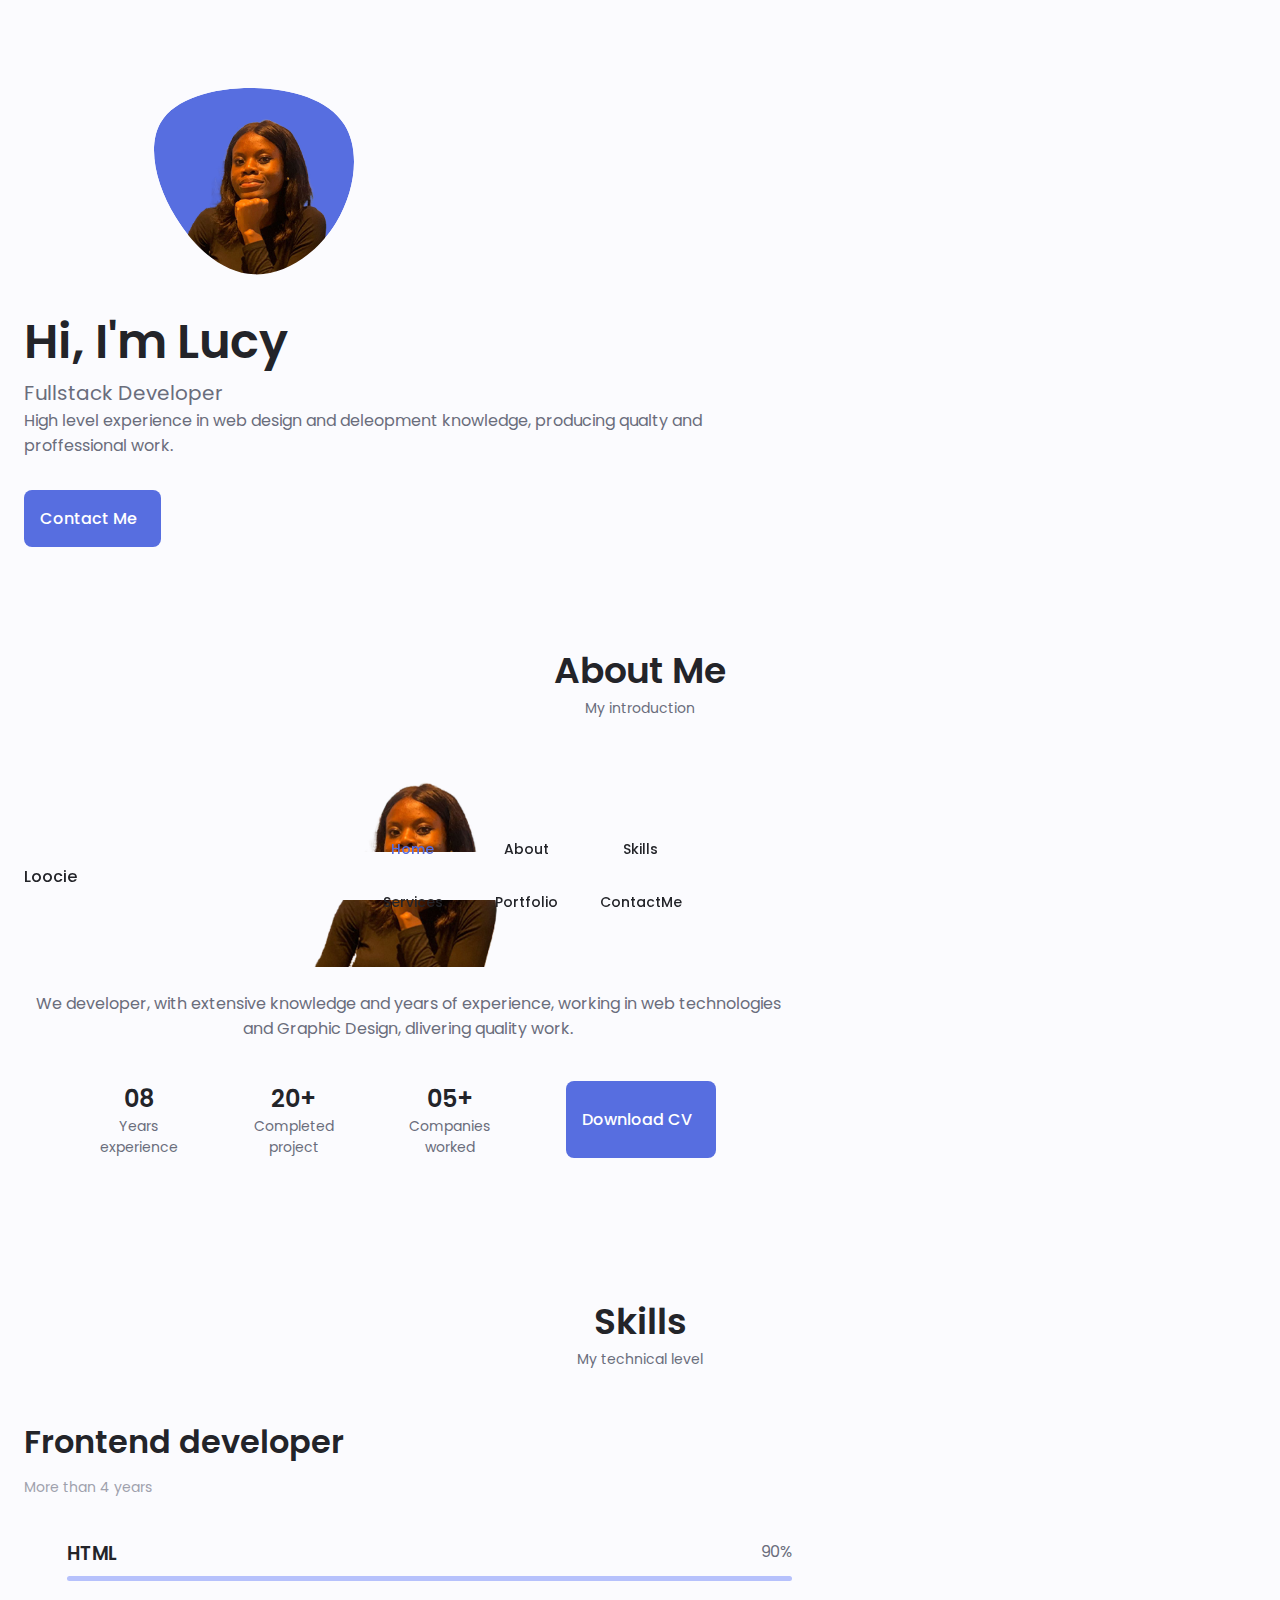
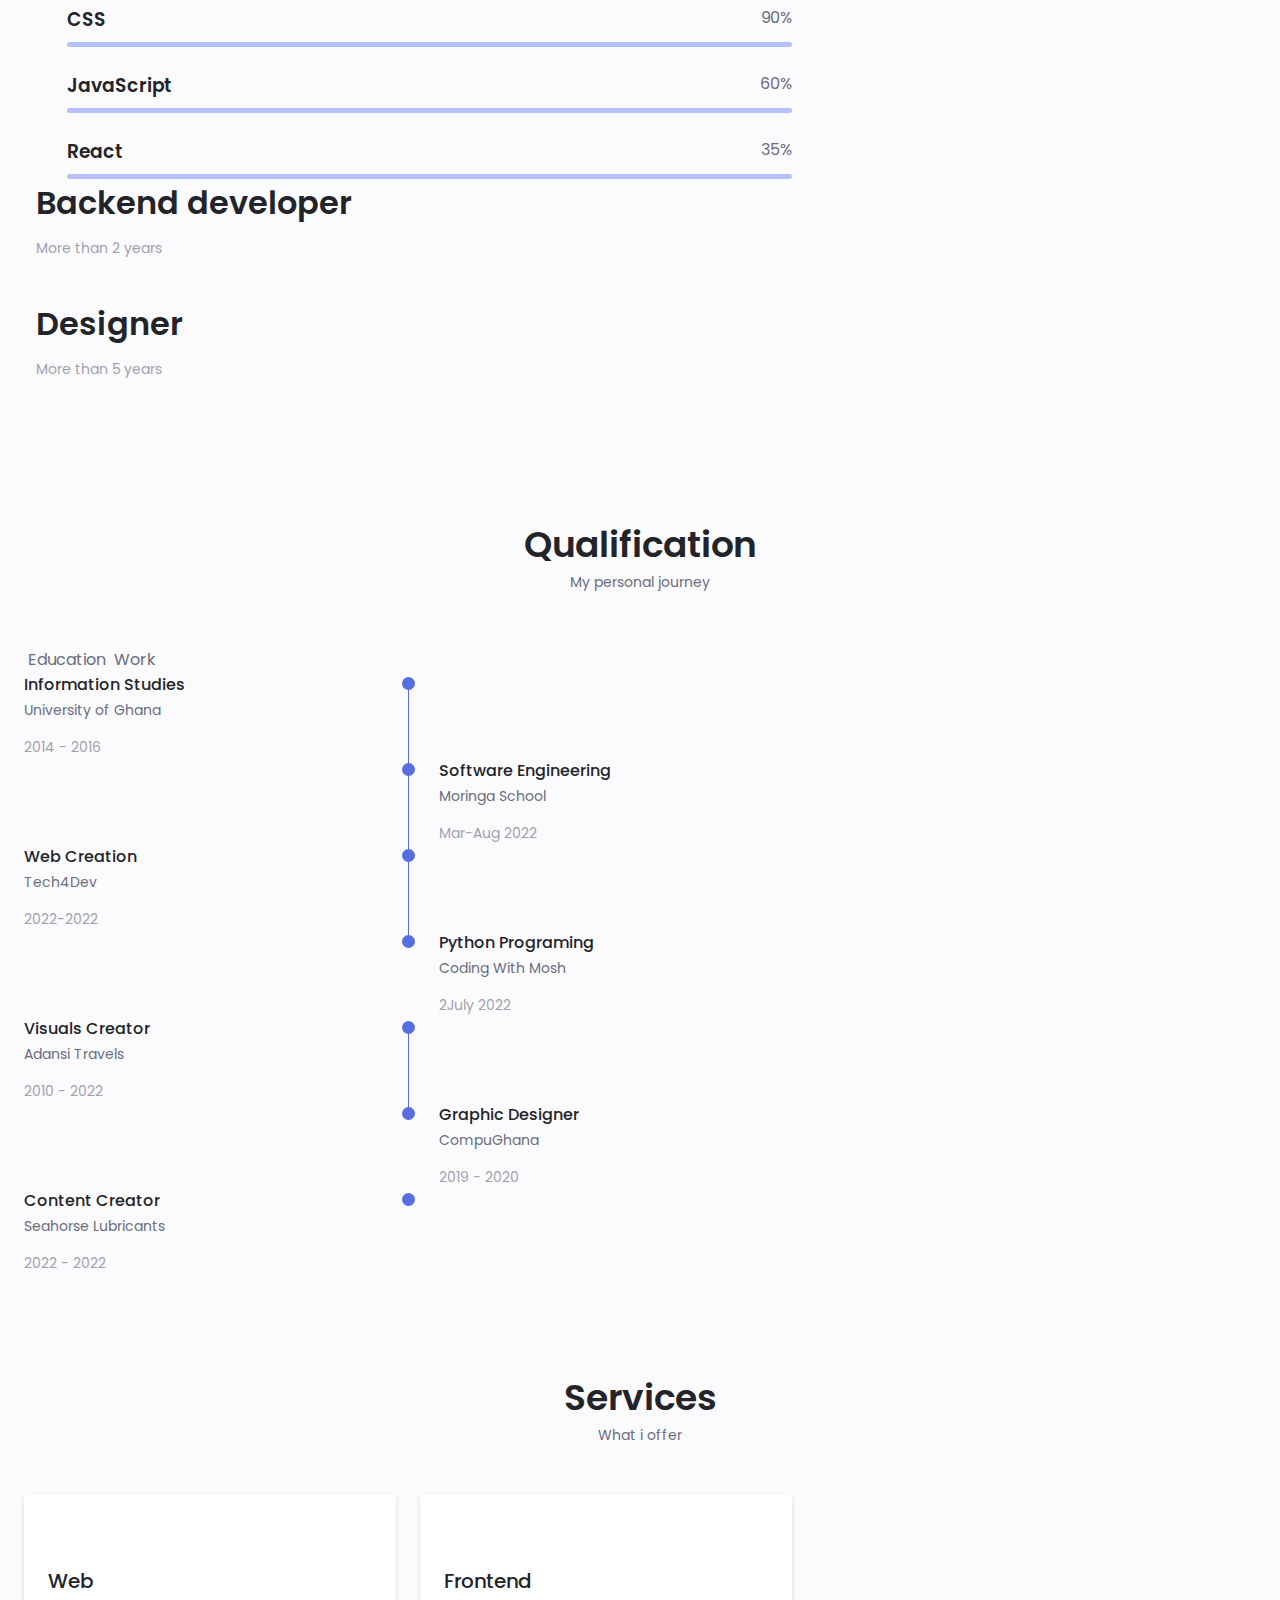
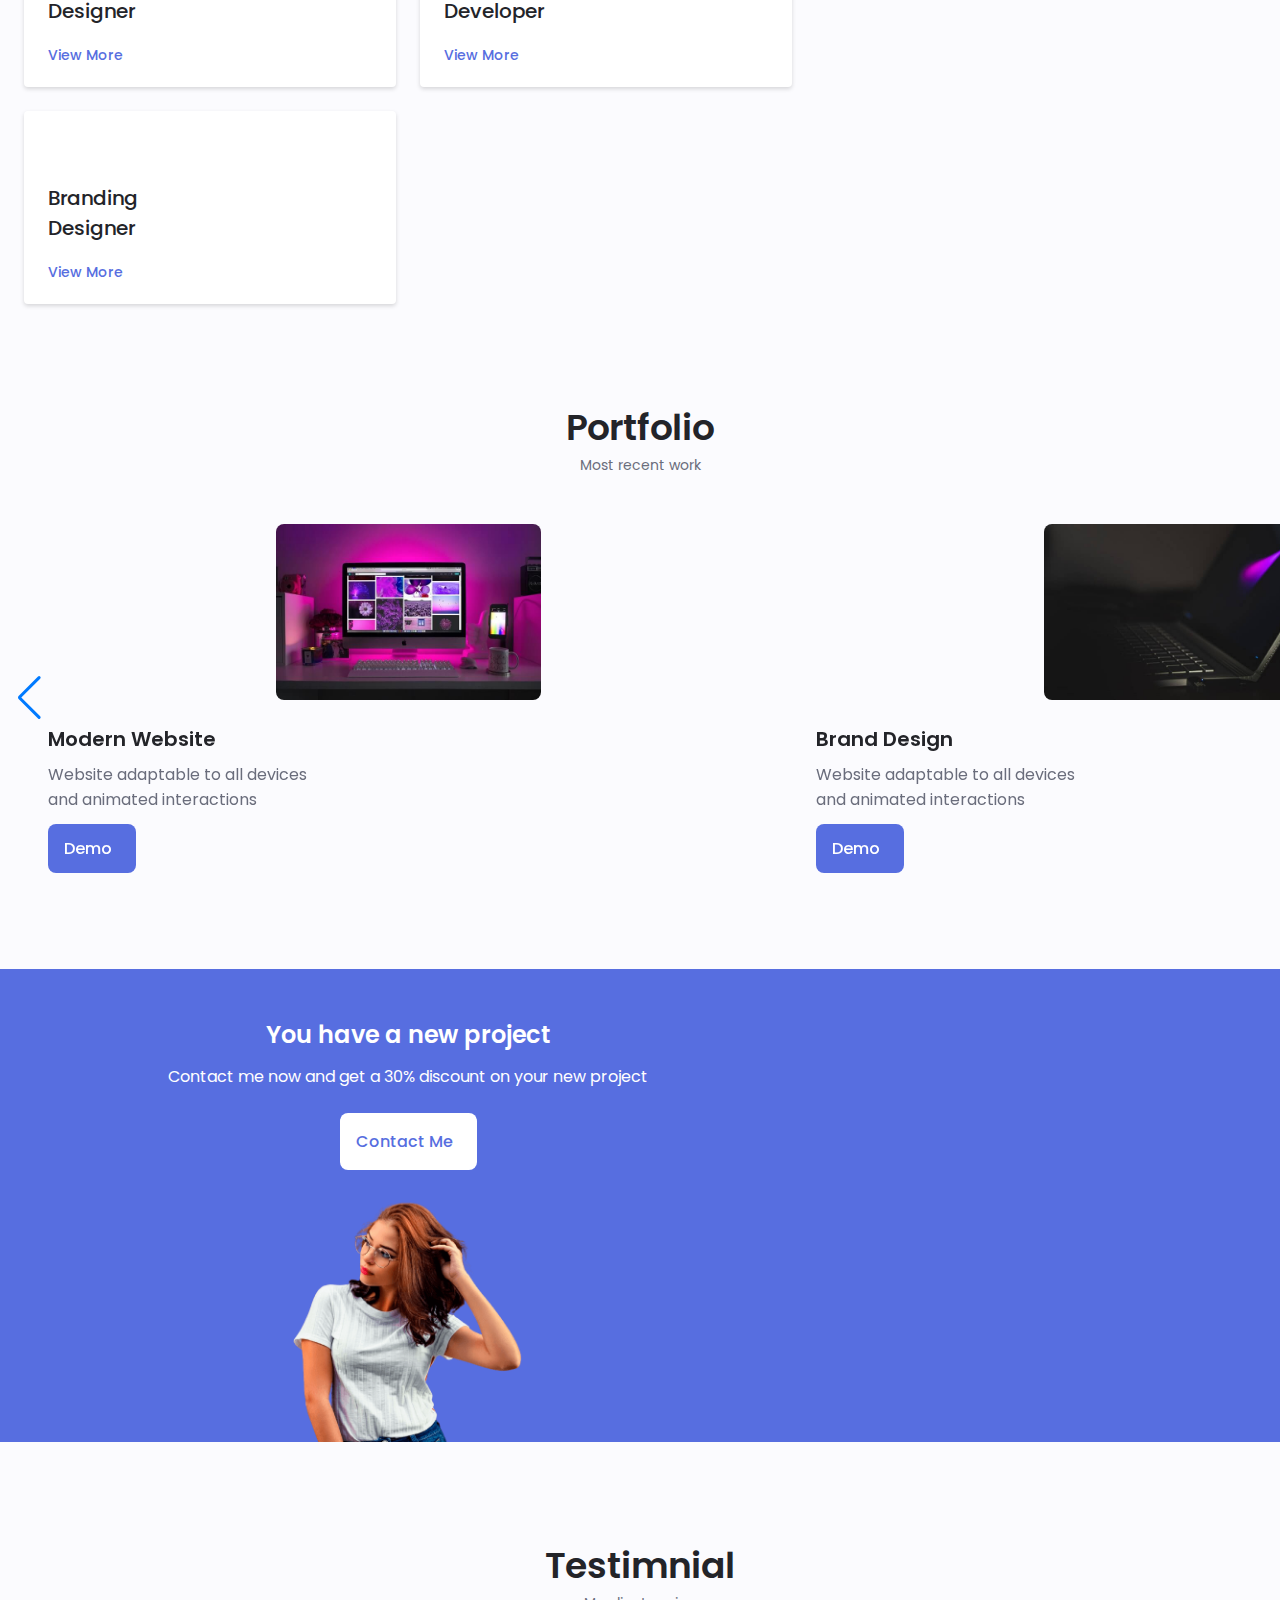
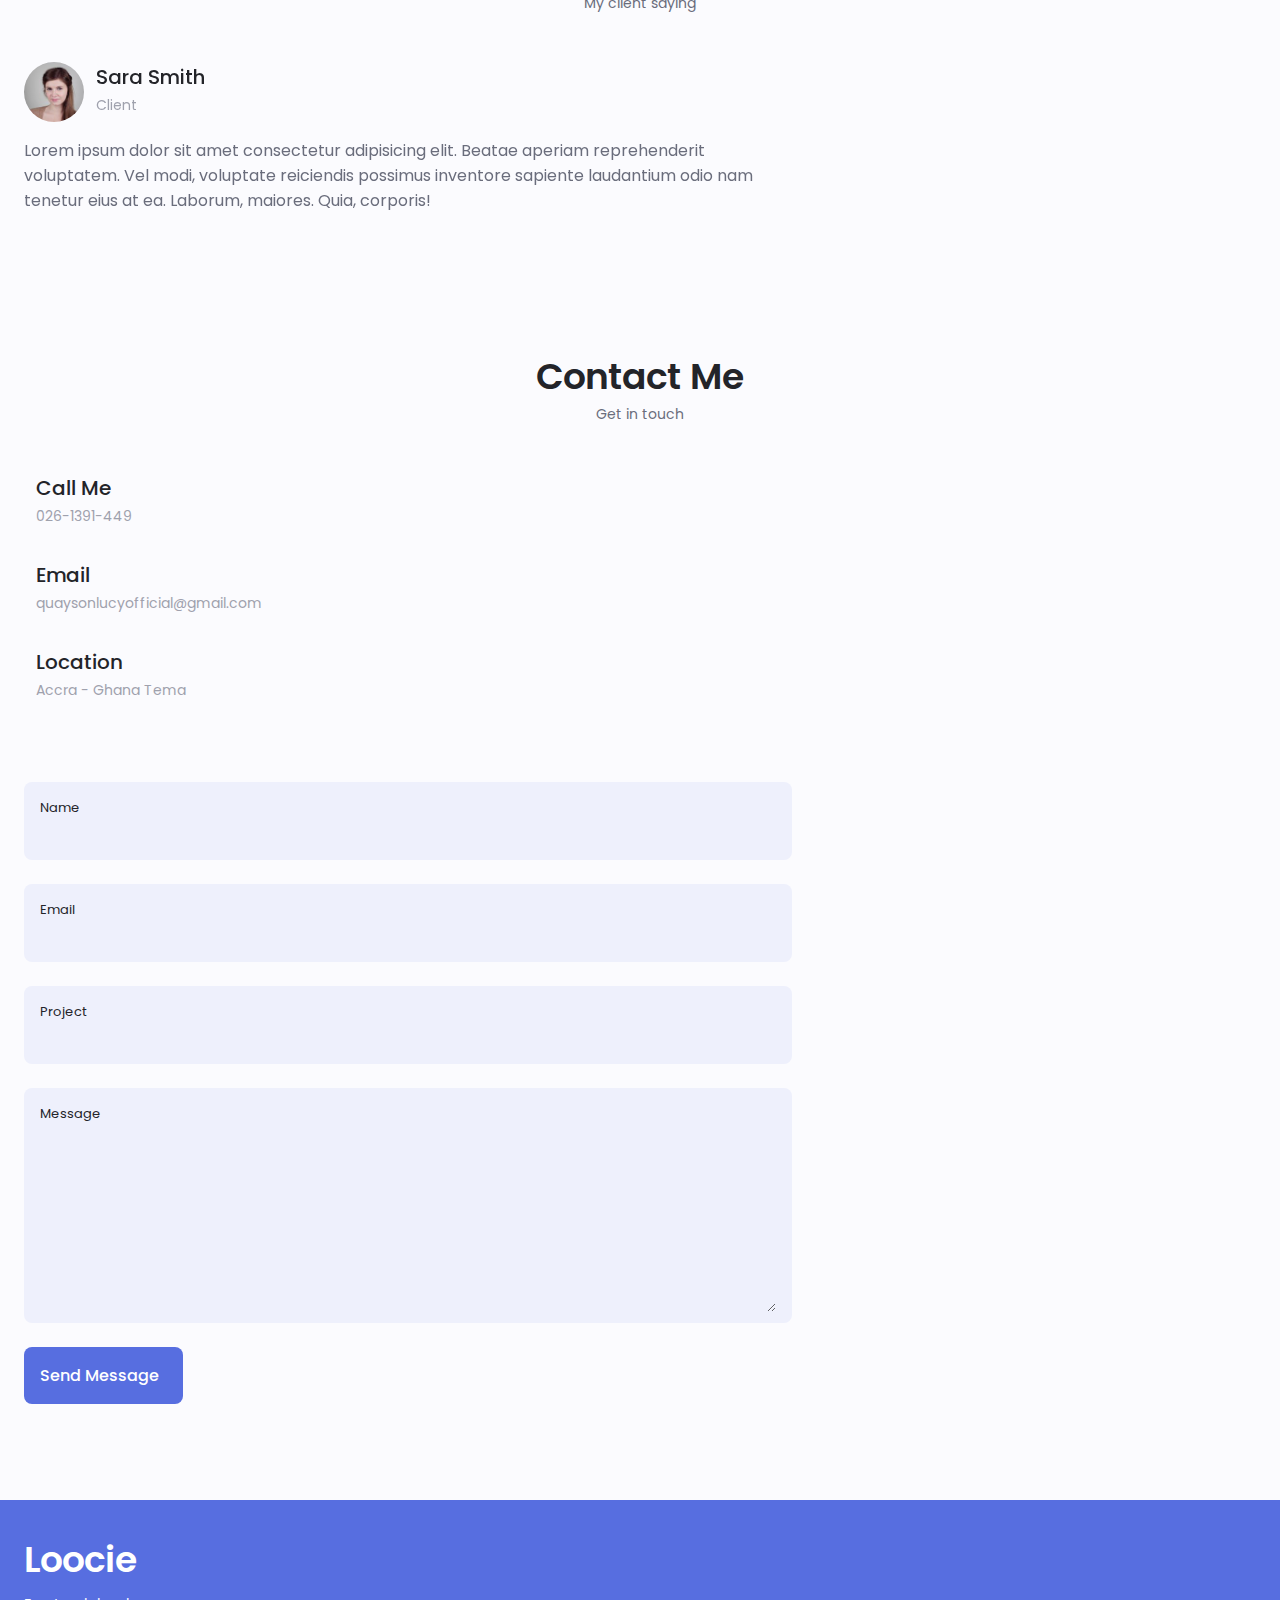
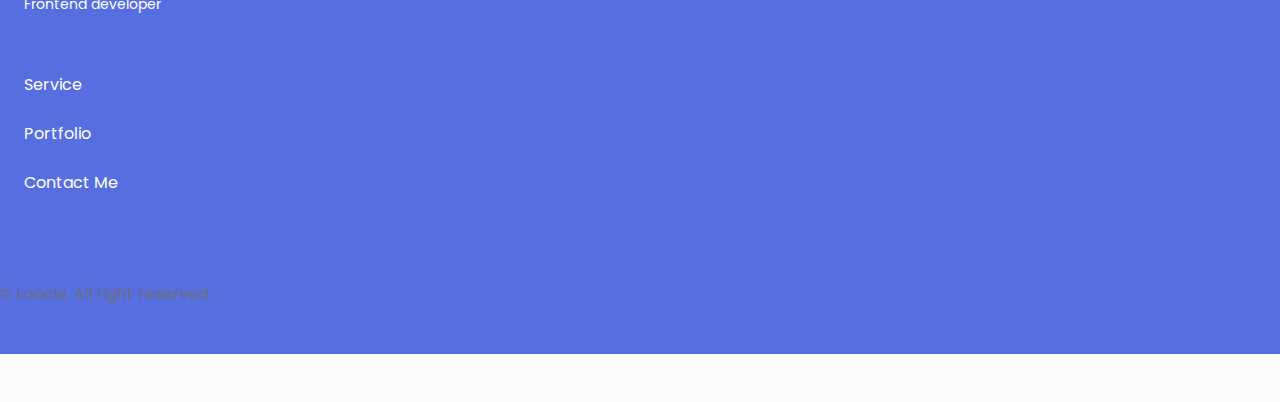
==== index.html @ fb0b3945 "First Commit" ====
<!DOCTYPE html>
<html lang="en">

<head>
    <meta charset="UTF-8">
    <meta http-equiv="X-UA-Compatible" content="IE=edge">
    <meta name="viewport" content="width=device-width, initial-scale=1.0">



    <!-- UNICORNS  -->
    <link rel="stylesheet" href="https://unicons.iconscout.com/release/v3.0.6/css/line.css">

    <!-- SWIPPER CSS -->
    <link rel="stylesheet" href="assets/css/swiper-bundle.min.css">

    <!-- CSS -->
    <link rel="stylesheet" href="assets/css/style.css">

    <title>My Porfolio Website</title>

</head>

<body>


    <!----Header--->
    <header class="header" id="header">
        <nav class="nav container">
            <a href="#" class="nav__logo">Loocie</a>

            <div class="nav__menu" id="nav-menu">
                <ul class="nav__list grid">
                    <li class="nav__item">
                        <a href="#home" class="nav__link active-link">
                            <i class="uil uil-estate nav__icon"></i>Home
                        </a>
                    </li>
                    <li class="nav__item">
                        <a href="#about" class="nav__link">
                            <i class="uil uil-user nav__icon"></i> About
                        </a>
                    </li>
                    <li class="nav__item">
                        <a href="#skills" class="nav__link">
                            <i class="uil uil-file-alt nav__icon"></i> Skills
                        </a>
                    </li>
                    <li class="nav__item">
                        <a href="#services" class="nav__link">
                            <i class="uil uil-briefcase-alt nav__icon"></i> Services
                        </a>
                    </li>
                    <li class="nav__item">
                        <a href="#portfolio" class="nav__link">
                            <i class="uil uil-scenery nav__icon"></i> Portfolio
                        </a>
                    </li>
                    <li class="nav__item">
                        <a href="#contact" class="nav__link">
                            <i class="uil uil-message nav__icon"></i> ContactMe
                        </a>
                    </li>
                </ul>
                <i class="uil uil-times nav__close" id="nav-close"></i>
            </div>

            <div class="nav__btns">
                <!-- Theme-change buttons -->
                <i class="uil uil-moon change-theme" id="theme-button"></i>

                <div class="nav__toggle" id="nav-toggle"></div>
                <i class="uil uil-apps"></i>
            </div>
        </nav>
    </header>

    <!----Main--->
    <main class="main">

        <!---Home-->
        <section class="home section" id="home">
            <div class="home__container container grid">
                <div class="home__content grid">
                    <div class="home__social">
                        <a href="https://www.linkedin.com/in/lucy-quayson/?originalSubdomain=gh" target="_blank"
                            class="home__social-icon">
                            <i class="uil uil-linkedin-alt"></i>
                        </a>

                        <a href="https://dribble.com/" target="_blank" class="home__social-icon">
                            <i class="uil uil-dribbble"></i>
                        </a>

                        <a href="https://github.com/LoocieDcoder" target="_blank" class="home__social-icon">
                            <i class="uil uil-github-alt"></i>
                        </a>
                    </div>
                    <div class="home__img">
                        <svg class="home__blob" viewBox="0 0 200 187" xmlns="http://www.w3.org/2000/svg"
                            xmlns:xlink="http://www.w3.org/1999/xlink">
                            <mask id="mask0" mask-type="alpha">
                                <path d="M190.312 36.4879C206.582 62.1187 201.309 102.826 182.328 134.186C163.346 165.547 
                                130.807 187.559 100.226 186.353C69.6454 185.297 41.0228 161.023 21.7403 129.362C2.45775 
                                97.8511 -7.48481 59.1033 6.67581 34.5279C20.9871 10.1032 59.7028 -0.149132 97.9666 
                                0.00163737C136.23 0.303176 174.193 10.857 190.312 36.4879Z" />
                            </mask>
                            <g mask="url(#mask0)">
                                <path d="M190.312 36.4879C206.582 62.1187 201.309 102.826 182.328 134.186C163.346 
                                165.547 130.807 187.559 100.226 186.353C69.6454 185.297 41.0228 161.023 21.7403 
                                129.362C2.45775 97.8511 -7.48481 59.1033 6.67581 34.5279C20.9871 10.1032 59.7028 
                                -0.149132 97.9666 0.00163737C136.23 0.303176 174.193 10.857 190.312 36.4879Z" />

                                <image class="home__blob-img" x='12' y='18' xlink:href="assets/img/perfil.png" />
                            </g>
                        </svg>
                    </div>
                    <div class="home__data">
                        <h1 class="home__title">Hi, I'm Lucy</h1>
                        <h3 class="home__subtitle">Fullstack Developer</h3>
                        <p class="home__description">High level experience in web design and deleopment
                            knowledge, producing qualty and proffessional work.</p>
                        <a href="#contact" class="button button--flex">
                            Contact Me <i class="uil uil-message button__icon"></i>
                        </a>
                    </div>
                </div>
                <div class="div home__scroll">
                    <a href="about" class="home__scroll-button button--flex">
                        <i class="uil uil-mouse-alt home__scroll-mouse"></i>
                        <span class="home__scroll-name">Scroll down</span>
                        <i class="uil uil-arrow-down home__scroll-arrow"></i>
                    </a>
                </div>
            </div>
        </section>


        <!--==================== ABOUT ====================-->
        <section class="about section" id="about">
            <h2 class="section__title">About Me</h2>
            <span class="section__subtitle">My introduction</span>

            <div class="about__container container grid">
                <img src="assets/img//perfil.png" alt="" class="about__img">

                <div class="about__data">
                    <p class="about__description">We developer, with extensive knowledge and years of experience,
                        working in web technologies and Graphic Design, dlivering quality work.
                    </p>

                    <div class="about__info">
                        <div>
                            <span class="about__info-title">08</span>
                            <span class="about__info-name">Years <br> experience</span>
                        </div>
                        <div>
                            <span class="about__info-title">20+</span>
                            <span class="about__info-name">Completed <br> project </span>
                        </div>
                        <div>
                            <span class="about__info-title">05+</span>
                            <span class="about__info-name">Companies <br> worked</span>
                        </div>
                        <div class="about__buttons">
                            <a download="" href="assets/pdf/Lucy-CV.pdf" class="button button--flex">
                                Download CV<i class="uil uil-download-alt button__icon"></i>
                            </a>
                        </div>
                    </div>
                </div>

        </section>

        <!--==================== SKILLS ====================-->
        <section class="skills section" id="skills">
            <h2 class="section__title">Skills</h2>
            <span class="section__subtitle">My technical level</span>

            <div class="skills__container container grid">
                <div>
                    <!--==================== SKILLS 1====================-->
                    <div class="skills__content skills__open">
                        <div class="skills__header">
                            <i class="uil uil-brackets-curly skills_icon"></i>

                            <div>
                                <h1 class="skills__titles">Frontend developer</h1>
                                <span class="skills__subtitle">More than 4 years</span>
                            </div>

                            <i class="uil uil-angle-down skills__arrow"></i>
                        </div>

                        <div class="skills__list grid">
                            <div class="skills__data">
                                <div class="skills__titles">
                                    <h3 class="skills_name">HTML</h3>
                                    <span class="skills__number">90%</span>
                                </div>
                                <div class="skills__bar">
                                    <span class="skills__percentage skills__html"></span>
                                </div>
                            </div>

                            <div class="skills__data">
                                <div class="skills__titles">
                                    <h3 class="skills_name">CSS</h3>
                                    <span class="skills__number">90%</span>
                                </div>
                                <div class="skills__bar">
                                    <span class="skills__percentage skills__css"></span>
                                </div>
                            </div>

                            <div class="skills__data">
                                <div class="skills__titles">
                                    <h3 class="skills_name">JavaScript</h3>
                                    <span class="skills__number">60%</span>
                                </div>
                                <div class="skills__bar">
                                    <span class="skills__percentage skills__js"></span>
                                </div>
                            </div>

                            <div class="skills__data">
                                <div class="skills__titles">
                                    <h3 class="skills_name">React</h3>
                                    <span class="skills__number">35%</span>
                                </div>
                                <div class="skills__bar">
                                    <span class="skills__percentage skills__react"></span>
                                </div>
                            </div>
                        </div>
                    </div>


                    <!--==================== SKILLS 2====================-->
                    <div class="skills__content skills__close">
                        <div class="skills__header">
                            <i class="uil uil-server-network skills__icon"></i>

                            <div>
                                <h1 class="skills__titles">Backend developer</h1>
                                <span class="skills__subtitle">More than 2 years</span>
                            </div>

                            <i class="uil uil-angle-down skills__arrow"></i>
                        </div>

                        <div class="skills__list grid">
                            <div class="skills__data">
                                <div class="skills__titles">
                                    <h3 class="skills_name">PHP</h3>
                                    <span class="skills__number">10%</span>
                                </div>
                                <div class="skills__bar">
                                    <span class="skills__percentage skills__php"></span>
                                </div>
                            </div>

                            <div class="skills__data">
                                <div class="skills__titles">
                                    <h3 class="skills_name">Nodes JS</h3>
                                    <span class="skills__number">10%</span>
                                </div>
                                <div class="skills__bar">
                                    <span class="skills__percentage skills__node "></span>
                                </div>
                            </div>

                            <div class="skills__data">
                                <div class="skills__titles">
                                    <h3 class="skills_name">Firebase</h3>
                                    <span class="skills__number">10%</span>
                                </div>
                                <div class="skills__bar">
                                    <span class="skills__percentage skills__firebase "></span>
                                </div>
                            </div>

                            <div class="skills__data">
                                <div class="skills__titles">
                                    <h3 class="skills_name">Python</h3>
                                    <span class="skills__number">35%</span>
                                </div>
                                <div class="skills__bar">
                                    <span class="skills__percentage skills__python"></span>
                                </div>
                            </div>
                        </div>
                    </div>
                </div>

                <div>


                    <!--==================== SKILLS 3====================-->
                    <div class="skills__content skills__close">
                        <div class="skills__header">
                            <i class="uil uil-swatchbook skills__icon"></i>

                            <div>
                                <h1 class="skills__titles">Designer</h1>
                                <span class="skills__subtitle">More than 5 years</span>
                            </div>

                            <i class="uil uil-angle-down skills__arrow"></i>
                        </div>

                        <div class="skills__list grid">
                            <div class="skills__data">
                                <div class="skills__titles">
                                    <h3 class="skills_name">Photoshop</h3>
                                    <span class="skills__number">90%</span>
                                </div>
                                <div class="skills__bar">
                                    <span class="skills__percentage skills__photoshop"></span>
                                </div>
                            </div>

                            <div class="skills__data">
                                <div class="skills__titles">
                                    <h3 class="skills_name">Illustrator</h3>
                                    <span class="skills__number">90%</span>
                                </div>
                                <div class="skills__bar">
                                    <span class="skills__percentage skills__illustrator "></span>
                                </div>
                            </div>

                            <div class="skills__data">
                                <div class="skills__titles">
                                    <h3 class="skills_name">Figma</h3>
                                    <span class="skills__number">60%</span>
                                </div>
                                <div class="skills__bar">
                                    <span class="skills__percentage skills__figma "></span>
                                </div>
                            </div>
                        </div>
                    </div>
                </div>
            </div>
        </section>

        <!--==================== QUALIFICATION ====================-->
        <section class="qualification section">
            <h2 class="section__title">Qualification</h2>
            <span class="section__subtitle">My personal journey</span>

            <div class="qualification__container container">
                <div class="qualifictaion__tabs">
                    <div class="qualifictaion__button button--flex qualification__active" data-target='#education'>
                        <i class="uil uil-graduation-cap qualification__icon"></i>
                        Education
                    </div>

                    <div class="qualification__button button--flex" data-target='#work'>
                        <i class="uil uil-briefcase-alt qualification__icon"></i>
                        Work
                    </div>
                </div>

                <div class="qualification__sections">

                    <!--==================== QUALIFICATION CONTENT 1====================-->
                    <div class="qualification__content">
                        <!--==================== QUALIFICATION 1 ====================-->
                        <div class="qualification__data">
                            <div>
                                <h3 class="qualification__title">Information Studies</h3>
                                <span class="qualification__subtitle">University of Ghana</span>
                                <div class="qualification__calender">
                                    <i class="uil uil-calendar-alt"></i>
                                    2014 - 2016
                                </div>
                            </div>

                            <div>
                                <span class="qualification__rounder"></span>
                                <span class="qualification__line"></span>
                            </div>
                        </div>


                        <!--==================== QUALIFICATION 2 ====================-->
                        <div class="qualification__data">
                            <div></div>

                            <div>
                                <span class="qualification__rounder"></span>
                                <span class="qualification__line"></span>
                            </div>

                            <div>
                                <h3 class="qualification__title">Software Engineering</h3>
                                <span class="qualification__subtitle">Moringa School</span>
                                <div class="qualification__calender">
                                    <i class="uil uil-calendar-alt"></i>
                                    Mar-Aug 2022
                                </div>
                            </div>
                        </div>

                        <!--==================== QUALIFICATION 3 ====================-->
                        <div class="qualification__data">
                            <div>
                                <h3 class="qualification__title">Web Creation</h3>
                                <span class="qualification__subtitle">Tech4Dev</span>
                                <div class="qualification__calender">
                                    <i class="uil uil-calendar-alt"></i>
                                    2022-2022
                                </div>
                            </div>

                            <div>
                                <span class="qualification__rounder"></span>
                                <span class="qualification__line"></span>
                            </div>
                        </div>

                        <!--==================== QUALIFICATION 4 ====================-->
                        <div class="qualification__data">
                            <div></div>

                            <div>
                                <span class="qualification__rounder"></span>
                                <!-- <span class="qualification__line"></span> -->
                            </div>

                            <div>
                                <h3 class="qualification__title">Python Programing</h3>
                                <span class="qualification__subtitle">Coding With Mosh</span>
                                <div class="qualification__calender">
                                    <i class="uil uil-calendar-alt"></i>
                                    2July 2022
                                </div>
                            </div>
                        </div>
                    </div>



                    <!--==================== QUALIFICATION CONTENT 2====================-->
                    <div class="qualification__content qualification__active" data-content id="education">
                        <!--==================== QUALIFICATION 1 ====================-->
                        <div class="qualification__data">
                            <div>
                                <h3 class="qualification__title">Visuals Creator</h3>
                                <span class="qualification__subtitle">Adansi Travels</span>
                                <div class="qualification__calender">
                                    <i class="uil uil-calendar-alt"></i>
                                    2010 - 2022
                                </div>
                            </div>

                            <div>
                                <span class="qualification__rounder"></span>
                                <span class="qualification__line"></span>
                            </div>
                        </div>
                    </div>

                    <!--==================== QUALIFICATION 2 ====================-->
                    <div class="qualification__data" data-content id="work">
                        <div></div>

                        <div>
                            <span class="qualification__rounder"></span>
                            <!-- <span class="qualification__line"></span> -->
                        </div>

                        <div>
                            <h3 class="qualification__title">Graphic Designer</h3>
                            <span class="qualification__subtitle">CompuGhana</span>
                            <div class="qualification__calender">
                                <i class="uil uil-calendar-alt"></i>
                                2019 - 2020
                            </div>
                        </div>
                    </div>

                    <!--==================== QUALIFICATION 3 ====================-->
                    <div class="qualification__data">
                        <div>
                            <h3 class="qualification__title">Content Creator</h3>
                            <span class="qualification__subtitle">Seahorse Lubricants</span>
                            <div class="qualification__calender">
                                <i class="uil uil-calendar-alt"></i>
                                2022 - 2022
                            </div>
                        </div>

                        <div>
                            <span class="qualification__rounder"></span>
                            <!-- <span class="qualification__line"></span> -->
                        </div>
                    </div>
                </div>
            </div>
            </div>
        </section>

        <!--==================== SERVICES ====================-->
        <section class="services section" id="services">
            <h2 class="section__title">Services</h2>
            <span class="section__subtitle">What i offer</span>

            <div class="services__container container grid">
                <!--==================== SERVICES 1====================-->
                <div class="services__content">
                    <div>
                        <i class="uil uil-web-grid services__icon"></i>
                        <h3 class="services__title">Web <br> Designer</h3>
                    </div>

                    <span class="button button--flex button--small button--link services__button">
                        View More
                        <i class="uil uil-arrow-right button__icon"></i>
                    </span>

                    <div class="services__modal">
                        <div class="services__modal-content">
                            <h4 class="services__modal-title">Web <br> Developer</h4>
                            <i class="uil uil-times services__modal-close"></i>

                            <ul class="services__modal-service grid">
                                <li class="services__modal-service">
                                    <i class="uil uil-check-circle" services__modal-icon></i>
                                    <p>I develop the interface</p>
                                </li>
                                <li class="services__modal-service">
                                    <i class="uil uil-check-circle" services__modal-icon></i>
                                    <p>Web page development</p>
                                </li>
                                <li class="services__modal-service">
                                    <i class="uil uil-check-circle" services__modal-icon></i>
                                    <p>Web page maintanace</p>
                                </li>
                                <li class="services__modal-service">
                                    <i class="uil uil-check-circle" services__modal-icon></i>
                                    <p>I position your compny brand</p>
                                </li>
                            </ul>
                        </div>
                    </div>
                </div>
                <!--==================== SERVICES 2====================-->
                <div class="services__content">
                    <div>
                        <i class="uil uil-arrow services__icon"></i>
                        <h3 class="services__title">Frontend <br> Developer</h3>
                    </div>

                    <span class="button button--flex button--small button--link services__button">
                        View More
                        <i class="uil uil-arrow-right button__icon"></i>
                    </span>

                    <div class="services__modal">
                        <div class="services__modal-content">
                            <h4 class="services__modal-title">Frontend <br> Developer</h4>
                            <i class="uil uil-times services__modal-close"></i>

                            <ul class="services__modal-service grid">
                                <li class="services__modal-service">
                                    <i class="uil uil-check-circle" services__modal-icon></i>
                                    <p>I develop the interface</p>
                                </li>
                                <li class="services__modal-service">
                                    <i class="uil uil-check-circle" services__modal-icon></i>
                                    <p>Web page development</p>
                                </li>
                                <li class="services__modal-service">
                                    <i class="uil uil-check-circle" services__modal-icon></i>
                                    <p>Web page maintanace</p>
                                </li>
                                <li class="services__modal-service">
                                    <i class="uil uil-check-circle" services__modal-icon></i>
                                    <p>I position your compny brand</p>
                                </li>
                            </ul>
                        </div>
                    </div>
                </div>

                <!--==================== SERVICES 3====================-->
                <div class="services__content">
                    <div>
                        <i class="uil uil-pen services__icon"></i>
                        <h3 class="services__title">Branding <br> Designer</h3>
                    </div>

                    <span class="button button--flex button--small button--link services__button">
                        View More
                        <i class="uil uil-arrow-right button__icon"></i>
                    </span>

                    <div class="services__modal">
                        <div class="services__modal-content">
                            <h4 class="services__modal-title">Branding <br> Designer</h4>
                            <i class="uil uil-times services__modal-close"></i>

                            <ul class="services__modal-service grid">
                                <li class="services__modal-service">
                                    <i class="uil uil-check-circle" services__modal-icon></i>
                                    <p>I develop the interface</p>
                                </li>
                                <li class="services__modal-service">
                                    <i class="uil uil-check-circle" services__modal-icon></i>
                                    <p>Web page development</p>
                                </li>
                                <li class="services__modal-service">
                                    <i class="uil uil-check-circle" services__modal-icon></i>
                                    <p>Web page maintanace</p>
                                </li>
                                <li class="services__modal-service">
                                    <i class="uil uil-check-circle" services__modal-icon></i>
                                    <p>I position your compny brand</p>
                                </li>
                            </ul>
                        </div>
                    </div>
                </div>
            </div>
        </section>

        <!--==================== PORTFOLIO ====================-->
        <section class="portfolio section" id="portfolio">
            <h2 class="section__title">Portfolio</h2>
            <span class="section__subtitle">Most recent work </span>

            <div class="portfolio__container container swiper-container">
                <div class="swiper-wrapper">
                    <!--==================== PORTFOLIO 1 ====================-->
                    <div class="portfolio__content grid swiper-slide">
                        <img src="assets/img/portfolio1.jpg" alt="" class="portfolio__img">

                        <div class="portfolio__data">
                            <h3 class="portfolio__title">Modern Website</h3>
                            <p class="portfolio__description">Website adaptable to all devices<br> and animated
                                interactions</p>
                            <a href="https://loociedcoder.github.io/team-digistone/"
                                class="button button--flex button--small portfolio__button">
                                Demo
                                <i class="uil uil-arrow-right button__icon"></i>
                            </a>
                        </div>
                    </div>
                    <!--==================== PORTFOLIO 2 ====================-->
                    <div class="portfolio__content grid swiper-slide">
                        <img src="assets/img/portfolio2.jpg" alt="" class="portfolio__img">

                        <div class="portfolio__data">
                            <h3 class="portfolio__title">Brand Design</h3>
                            <p class="portfolio__description">Website adaptable to all devices<br> and animated
                                interactions</p>
                            <a href="https://loociedcoder.github.io/team-digistone/"
                                class="button button--flex button--small portfolio__button">
                                Demo
                                <i class="uil uil-arrow-right button__icon"></i>
                            </a>
                        </div>
                    </div>
                    <!--==================== PORTFOLIO 3 ====================-->
                    <div class="portfolio__content grid swiper-slide">
                        <img src="assets/img/project.jpg" alt="" class="portfolio__img">

                        <div class="portfolio__data">
                            <h3 class="portfolio__title">Online Store</h3>
                            <p class="portfolio__description">Website adaptable to all devices<br> and animated
                                interactions</p>
                            <a href="https://loociedcoder.github.io/team-digistone/"
                                class="button button--flex button--small portfolio__button">
                                Demo
                                <i class="uil uil-arrow-right button__icon"></i>
                            </a>
                        </div>
                    </div>
                </div>
                <!-- Add Arrows -->
                <div class="swiper-button-next">
                    <i class="uil uil-angle-right-b swiper-portfolio-icon"></i>
                </div>
                <div class="swiper-button-prev">
                    <i class="uil uil-angle-left-b swiper-portfolio-icon"></i>
                </div>

                <!-- Add Pagination -->

                <div class="swiper-pagination"></div>
            </div>
        </section>

        <!--==================== PROJECT IN MIND ====================-->
        <section class="project section">
            <div class="project__bg">
                <dv class="project__container container grid">
                    <div class="projrct__data">
                        <h2 class="project__title">You have a new project</h2>
                        <p class="project__description">Contact me now and get a 30% discount on your new project</p>
                        <a href="#contact" class="button button--flex button--white">
                            Contact Me
                            <i class="uil uil-message project__icon button__icon"></i>
                        </a>
                    </div>
                    <img src="assets/img/project.png" alt="" class="project__img ">
                </dv>
            </div>

        </section>

        <!--==================== TESTIMONIAL ====================-->
        <section class="testimonial section">
            <h2 class="section__title">Testimnial</h2>
            <span class="section__subtitle">My client saying</span>

            <div class="testimonial__container container swiper-container">
                <div class="swiper-wrapper">

                    <!--==================== TESTIMONIAL 1 ====================-->
                    <div class="testimonial__content swiper-slide">
                        <div class="testimonial__data">
                            <div class="testimonial__header">
                                <img src="assets/img/testimonial1.jpg" alt="" class="testimonial__img">
                                <div>
                                    <h3 class="testimonial__name">Sara Smith</h3>
                                    <span class="testimonial__client">Client</span>
                                </div>
                            </div>
                            <div>
                                <i class="uil uil-star testimonial__icon-star"></i>
                                <i class="uil uil-star testimonial__icon-star"></i>
                                <i class="uil uil-star testimonial__icon-star"></i>
                                <i class="uil uil-star testimonial__icon-star"></i>
                                <i class="uil uil-star testimonial__icon-star"></i>
                            </div>
                        </div>
                        <p class="testimonial__description">Lorem ipsum dolor sit amet consectetur adipisicing elit.
                            Beatae aperiam reprehenderit voluptatem. Vel modi, voluptate reiciendis possimus inventore
                            sapiente laudantium odio nam tenetur eius at ea. Laborum, maiores. Quia, corporis!
                        </p>
                    </div>

                    <!--==================== TESTIMONIAL 2 ====================-->
                    <div class="testimonial__content swiper-slide">
                        <div class="testimonial__data">
                            <div class="testimonial__header">
                                <img src="assets/img/testimonial2.jpg" alt="" class="testimonial__img">
                                <div>
                                    <h3 class="testimonial__name">John Smith</h3>
                                    <span class="testimonial__client">Client</span>
                                </div>
                            </div>
                            <div>
                                <i class="uil uil-star testimonial__icon-star"></i>
                                <i class="uil uil-star testimonial__icon-star"></i>
                                <i class="uil uil-star testimonial__icon-star"></i>
                                <i class="uil uil-star testimonial__icon-star"></i>
                                <i class="uil uil-star testimonial__icon-star"></i>
                            </div>
                        </div>
                        <p class="testimonial__description">Lorem ipsum dolor sit amet consectetur adipisicing elit.
                            Beatae aperiam reprehenderit voluptatem. Vel modi, voluptate reiciendis possimus inventore
                            sapiente laudantium odio nam tenetur eius at ea. Laborum, maiores. Quia, corporis!
                        </p>
                    </div>

                    <!--==================== TESTIMONIAL 3 ====================-->
                    <div class="testimonial__content swiper-slide">
                        <div class="testimonial__data">
                            <div class="testimonial__header">
                                <img src="assets/img/testimonial3.jpg" alt="" class="testimonial__img">
                                <div>
                                    <h3 class="testimonial__name">SJames Henandez</h3>
                                    <span class="testimonial__client">Client</span>
                                </div>
                            </div>
                            <div>
                                <i class="uil uil-star testimonial__icon-star"></i>
                                <i class="uil uil-star testimonial__icon-star"></i>
                                <i class="uil uil-star testimonial__icon-star"></i>
                                <i class="uil uil-star testimonial__icon-star"></i>
                                <i class="uil uil-star testimonial__icon-star"></i>
                            </div>
                        </div>
                        <p class="testimonial__description">Lorem ipsum dolor sit amet consectetur adipisicing elit.
                            Beatae aperiam reprehenderit voluptatem. Vel modi, voluptate reiciendis possimus inventore
                            sapiente laudantium odio nam tenetur eius at ea. Laborum, maiores. Quia, corporis!
                        </p>
                    </div>
                </div>
                <!-- Add Pagination -->
                <div class="swiper-pagination swiper-pagination-testimonial"></div>
            </div>
        </section>

        <!--==================== CONTACT ME ====================-->
        <section class="contact section" id="contact">
            <h2 class="section__title">Contact Me</h2>
            <span class="section__subtitle">Get in touch</span>

            <div class="contact__container container grid">
                <div>
                    <div class="contact__information">
                        <i class="uil uil-phone contact__icon"></i>

                        <div>
                            <h3 class="contact__title">Call Me</h3>
                            <span class="contact__subtitle">026-1391-449</span>
                        </div>
                    </div>
                    <div class="contact__information">
                        <i class="uil uil-envelope contact__icon"></i>

                        <div>
                            <h3 class="contact__title">Email</h3>
                            <span class="contact__subtitle">quaysonlucyofficial@gmail.com</span>
                        </div>
                    </div>
                    <div class="contact__information">
                        <i class="uil uil-map-marker contact__icon"></i>

                        <div>
                            <h3 class="contact__title">Location</h3>
                            <span class="contact__subtitle">Accra - Ghana Tema </span>
                        </div>
                    </div>
                </div>
                <form action="" class="contact__form grid">
                    <div class="contact__inputs grid">
                        <div class="contact__content">
                            <label for="" class="contact__label">Name</label>
                            <input type="text" class="contact__input">
                        </div>
                        <div class="contact__content">
                            <label for="" class="contact__label">Email</label>
                            <input type="email" class="contact__input">
                        </div>
                    </div>
                    <div class="contact__content">
                        <label for="" class="contact__label">Project</label>
                        <input type="text" class="contact__input">
                    </div>
                    <div class="contact__content">
                        <label for="" class="contact__label">Message</label>
                        <textarea name="" id="" cols="0" rows="7" class="contact__input"></textarea>
                    </div>

                    <div>
                        <a href="#" class="button button--flex">
                            Send Message
                            <i class="uil uil-message button__icon"></i>
                        </a>
                    </div>
                </form>
            </div>
        </section>
    </main>

    <!--==================== FOOTER ====================-->
    <footer class="footer">
        <div class="footer__bg">
            <div class="footer__container container grid">
                <div>
                    <h1 class="footer__title">Loocie</h1>
                    <span class="footer__subtitle">Frontend developer</spna>
                </div>

                <ul class="footer__links">
                    <li>
                        <a href="#services" class="footer__link">Service</a>
                    </li>
                    <li>
                        <a href="#portfolio" class="footer__link">Portfolio</a>
                    </li>
                    <li>
                        <a href="#contact" class="footer__link">Contact Me</a>
                    </li>
                </ul>
                <div class="footer__socials">
                    <a href="https://www.linkedin.com/in/lucy-quayson/" taregt="_blank" class="footer__social">
                        <i class="uil uil-linkedin-alt"></i>
                    </a>

                    <a href="https://www.instagram.com/loocie_official" taregt="_blank" class="footer__social">
                        <i class="uil uil-instagram"></i>
                    </a>

                    <a href="https://twitter.com/loocieofficial" taregt="_blank" class="footer__social">
                        <i class="uil uil-twitter-alt"></i>
                    </a>
                </div>
            </div>

            <p class="footer__copy">&#169; Loocie. All right reserved</p>
        </div>
    </footer>

    <!--==================== SCROLL TOP ====================-->


    <!--==================== SWIPER JS ====================-->
    <script src="assets/js/swiper-bundle.min.js"></script>

    <!--==================== MAIN JS ====================-->
    <script src=""></script>
</body>

</html>
---- assets/css/style.css ----
/*==================== GOOGLE FONTS ====================*/
@import url("https://fonts.googleapis.com/css2?family=Poppins:wght@400;500;600&display=swap");

/*==================== VARIABLES CSS ====================*/
:root {
    --header-height: 3rem;

    /*========== Colors ==========*/
    /* Change favorite color */
    --hue-color: 230;
    /*Purple 250 - Green 142 - Blue 230 - Pink 340*/

    /* HSL color mode */
    --first-color: hsl(var(--hue-color), 69%, 61%);
    --first-color-second: hsl(var(--hue-color), 69%, 61%);
    --first-color-alt: hsl(var(--hue-color), 57%, 53%);
    --first-color-lighter: hsl(var(--hue-color), 92%, 85%);
    --title-color: hsl(var(--hue-color), 8%, 15%);
    --text-color: hsl(var(--hue-color), 8%, 45%);
    --text-color-light: hsl(var(--hue-color), 8%, 65%);
    --input-color: hsl(var(--hue-color), 70%, 96%);
    --body-color: hsl(var(--hue-color), 60%, 99%);
    --container-color: #fff;
    --scroll-bar-color: hsl(var(--hue-color), 12%, 90%);
    --scroll-thumb-color: hsl(var(--hue-color), 12%, 80%);

    /*========== Font and typography ==========*/
    --body-font: 'Poppins', sans-serif;

    /* .5rem = 8px, 1rem = 16px, 1.5rem = 24px ... */
    --big-font-size: 2rem;
    --h1-font-size: 1.5rem;
    --h2-font-size: 1.25rem;
    --h3-font-size: 1.125rem;
    --normal-font-size: .938rem;
    --small-font-size: .813rem;
    --smaller-font-size: .75rem;

    /*========== Font weight ==========*/
    --font-medium: 500;
    --font-semi-bold: 600;

    /*========== Margenes Bottom ==========*/
    /* .25rem = 4px, .5rem = 8px, .75rem = 12px ... */
    --mb-0-25: .25rem;
    --mb-0-5: .5rem;
    --mb-0-75: .75rem;
    --mb-1: 1rem;
    --mb-1-5: 1.5rem;
    --mb-2: 2rem;
    --mb-2-5: 2.5rem;
    --mb-3: 3rem;

    /*========== z index ==========*/
    --z-tooltip: 10;
    --z-fixed: 100;
    --z-modal: 1000;
}

/* Font size for large devices */
@media screen and (min-width: 968px) {
    :root {
        --big-font-size: 3rem;
        --h1-font-size: 2.25rem;
        --h2-font-size: 1.5rem;
        --h3-font-size: 1.25rem;
        --normal-font-size: 1rem;
        --small-font-size: .875rem;
        --smaller-font-size: .813rem;
    }
}

/*========== Variables Dark theme ==========*/

body.dark-theme {
    /* HSL color mode */
    --first-color-second: hsl(var(--hue-color), 30%, 8%);
    --title-color: hsl(var(--hue-color), 8%, 95%);
    --text-color: hsl(var(--hue-color), 8%, 75%);
    --input-color: hsl(var(--hue-color), 29%, 16%);
    --body-color: hsl(var(--hue-color), 28%, 12%);
    --container-color: hsl(var(--hue-color), 29%, 16%);
    --scroll-bar-color: hsl(var(--hue-color), 12%, 48%);
    --scroll-thumb-color: hsl(var(--hue-color), 12%, 36%);
}


/*========== Button Dark/Light ==========*/
.nav__btns {
    display: flex;
    align-items: center;
}

.change-theme {
    font-size: 1.25rem;
    color: var(--title-color);
    margin-right: var(--mb-1);
    cursor: pointer;
}

.change-theme:hover {
    color: var(--first-color);
}


/*==================== BASE ====================*/
* {
    box-sizing: border-box;
    padding: 0;
    margin: 0;
}

html {
    scroll-behavior: smooth;
}

body {
    margin: 0 0 var(--header-height) 0;
    font-family: var(--body-font);
    font-size: var(--normal-font-size);
    background-color: var(--body-color);
    color: var(--text-color);
}

h1,
h2,
h3,
h4 {
    color: var(--title-color);
    font-weight: var(--font-semi-bold);
}

ul {
    list-style: none;
}

a {
    text-decoration: none;
}

img {
    max-width: 100%;
    height: auto;
}

/*==================== REUSABLE CSS CLASSES ====================*/
.section {
    padding: 2rem 0 4rem;
}

.section__title {
    font-size: var(--h1-font-size);
    color: var(--title-color);
}

.section__subtitle {
    display: block;
    font-size: var(--small-font-size);
    margin-bottom: var(--mb-3);
}

.section__title,
.section__subtitle {
    text-align: center;
}

/*==================== LAYOUT ====================*/
.container {
    max-width: 768px;
    margin-left: var(--mb-1-5);
    margin-right: var(--mb-1-5);
}

.grid {
    display: grid;
    gap: 1.5rem;
}

.header {
    width: 100%;
    position: fixed;
    bottom: 0;
    left: 0;
    z-index: var(--z-fixed);
    background-color: var(--body-color);
}

/*==================== NAV ====================*/
.nav {
    max-width: 968px;
    height: var(--header-height);
    display: flex;
    justify-content: space-between;
    align-items: center;
}

.nav__logo,
.nav__toggle {
    color: var(--title-color);
    font-weight: var(--font-medium);
}

.nav__logo:hover {
    color: var(--first-color);
}

.nav__toggle {
    font-size: 1.1rem;
    cursor: pointer;
}

.nav__toogle:hover {
    color: var(--first-color);
}

@media screen and (max-width: 767px) {
    .nav__menu {
        position: fixed;
        bottom: -100%;
        left: 0;
        width: 100px;
        background-color: var(--body-color);
        padding: 2rem 1.5rem 4rem;
        box-shadow: 0 -1px 4px rgba(0, 0, 0, .15);
        border-radius: 1.5rem 1.5rem 0 0;
        transition: .3s;
    }
}

.nav__list {
    grid-template-columns: repeat(3, 1fr);
    gap: 2rem;
}

.nav__link {
    display: flex;
    flex-direction: column;
    align-items: center;
    font-size: var(--small-font-size);
    color: var(--title-color);
    font-weight: var(--font-medium);
}

.nav__link:hover {
    color: var(--first-color);
}

.nav__icon {
    font-size: 1.2rem;
}

.nav__close {
    position: absolute;
    right: 1.3rem;
    bottom: .5rem;
    font-size: 1.5rem;
    cursor: pointer;
    color: var(--first-color);
}

.nav__close:hover {
    color: var(--first-color-alt);
}

/* show menu */
.show-menu {
    bottom: 0;
}

/* Active link */
.active-link {
    color: var(--first-color)
}


/* Change background header */


/*==================== HOME ====================*/
.home__container {
    gap: 1rem;
}

.home__content {
    grid-template-columns: .5fr 3fr;
    padding-top: 3.5rem;
    align-items: center;
}

.home__social {
    display: grid;
    grid-template-columns: max-content;
    row-gap: 1rem;
}

.home__social-icon {
    font-size: 1.25rem;
    color: var(--first-color);
}

.home__social-icon:hover {
    color: var(--first-color-alt);
}

.home__blob {
    width: 200px;
    fill: var(--first-color);
}

.home__blob-img {
    width: 170px;
}

.home__data {
    grid-column: 1/3;
}

.home__title {
    font-size: var(--big-font-size);
}

.home__subtitle {
    font-size: var(--h3-font-size);
    color: var(--text-color);
    font-weight: var(--mb-0-75);
}

.home__description {
    margin-bottom: var(--mb-2);
}

.home__scroll {
    display: none;
}

.home__scroll-button {
    color: var(--first-color);
    transition: .3s;
}

.home__scroll-button:hover {
    transform: translateY(.25rem);
}

.home__scroll-mouse {
    font-size: 2rem;
}

.home__scroll-name {
    font-size: var(--small-font-size);
    color: var(--font-medium);
    font-weight: var(--font-medium);
    margin-right: var(--mb-0-25);
}

.home__scroll-arrow {
    font-size: 1.25rem;
}

/*==================== BUTTONS ====================*/

.button {
    display: inline;
    background-color: var(--first-color);
    color: #fff;
    padding: 1rem;
    border-radius: .5rem;
    font-weight: var(--font-medium);
}

.button:hover {
    background-color: var(--first-color-alt);
}


.button__icon {
    font-size: 1.25rem;
    margin-left: var(--mb-0-5);
    transition: .3s;
}

.button--white {
    background-color: #fff;
    color: var(--first-color)
}

.button--white-color {
    background-color: #fff;
}


.button--flex {
    display: inline-flex;
    align-items: center;
}

.button--small {
    padding: .75rem 1rem;
}

.button--link {
    padding: 0;
    background-color: transparent;
    color: var(--first-color);
}

.button--link:hover {
    background-color: transparent;
    color: var(--first-color-alt);
}

/*==================== ABOUT ====================*/
.about__img {
    width: 200px;
    border-radius: .5rem;
    justify-self: center;
    align-self: center;
}

.about__description {
    text-align: center;
    margin-bottom: var(--mb-2-5);
}

.about__info {
    display: flex;
    justify-content: space-evenly;
    margin-bottom: var(--mb-2-5);
}

.about__info-title {
    font-size: var(--h2-font-size);
    font-weight: var(--font-semi-bold);
    color: var(--title-color);
}

.about__info-name {
    font-size: var(--small-font-size);
}

.about__info-title,
.about__info-name {
    display: block;
    text-align: center;
}

.about__buttons {
    display: flex;
    justify-content: center;
}

/*==================== SKILLS ====================*/
.skills__container {
    row-gap: 0;
}

.skills__header {
    display: flex;
    align-items: center;
    margin-bottom: var(--mb-2-5);
    cursor: pointer;
}

.skills__icon,
.skills__arrow {
    font-size: 2rem;
    color: var(--first-color)
}

.skills__icon {
    margin-right: var(--mb-0-75);
}

.skills__title {
    font-size: var(--h3-font-size);
}

.skills__subtitle {
    font-size: var(--small-font-size);
    color: var(--text-color-light);
}

.skills__arrow {
    margin-left: auto;
    transform: .4s;
}

.skills__list {
    row-gap: 1.5rem;
    padding-left: 2.7rem;
}

.skills__titles {
    display: flex;
    justify-content: space-between;
    margin-bottom: var(--mb-0-5);
}

.skills__name {
    font-size: var(--normal-font-size);
    font-weight: var(--font-medium);
}

.skills__bar,
.skils__percentage {
    height: 5px;
    border-radius: .25rem;
}

.skills__bar {
    background-color: var(--first-color-lighter);
}

.skills__percentage {
    display: block;
    background-color: var(--first-color);
}

.skills__html {
    width: 90%;
}

.skills__css {
    width: 90%;
}

.skills__js {
    width: 60%;
}

.skills__react {
    width: 35%;
}

.skills__php {
    width: 10%;
}

.skills__node {
    width: 10%;
}

.skills__firebase {
    width: 10%;
}

.skills__python {
    width: 35%;
}

.skills__photoshop {
    width: 90%;
}

.skills__illustrator {
    width: 90%;
}

.skills__figma {
    width: 60%;
}

.skills__close .skills__list {
    height: 0;
    overflow: hidden;
}

.skills__open .skills__lits {
    height: max-content;
    margin-bottom: var(--mb-2-5);
}

.skills__open .skills__arrow {
    transform: rotate(-180deg);
}



/*==================== QUALIFICATION ====================*/
.qualification__tabs {
    display: flex;
    justify-content: space-evenly;
    margin-bottom: var(--mb-2);
}

.qualification__buttons {
    font-size: var(--h3-font-size);
    font-weight: var(--font-medium);
    cursor: pointer;
}

.qualification__buttons:hover {
    color: var(--first-color)
}

.qualification__icon {
    font-size: 1.8rem;
    margin-right: var(--mb-0-25);
}

.qualification__data {
    display: grid;
    grid-template-columns: 1fr max-content 1fr;
    column-gap: 1.5rem;
}

.qualification__title {
    font-size: var(--normal-font-size);
    font-weight: var(--font-medium);
}

.qualification__subtitle {
    display: inline-block;
    font-size: var(--small-font-size);
    margin-bottom: var(--mb-1);
}

.qualification__calender {
    font-size: var(--small-font-size);
    color: var(--text-color-light);
}

.qualification__rounder {
    display: inline-block;
    width: 13px;
    height: 13px;
    background-color: var(--first-color);
    border-radius: 50%;
}

.qualification__line {
    display: block;
    width: 1px;
    height: 100%;
    background-color: var(--first-color);
    transform: translate(6px, -7px);
}

.qualifictaion [data-content] {
    display: none;
}

.qualification__active[data-content] {
    display: block;
}

.qualification__buttons.qualification__active {
    color: var(--first-color);
}

/*==================== SERVICES ====================*/
.services__container {
    gap: 1.5rem;
    grid-template-columns: repeat(2, 1fr);
}

.services__content {
    position: relative;
    background-color: var(--container-color);
    padding: 3.5rem .5rem 1.25rem 1.5rem;
    border-radius: .25rem;
    box-shadow: 0 2px 4px rgba(0, 0, 0, .15);
    transition: .3s;
}

.services__container:hover {
    box-shadow: 0 4px 8px rgba(0, 0, 0, .15);
}

.services__icon {
    display: block;
    font-size: 1.5rem;
    color: var(--first-color);
    margin-bottom: var(--mb-1);
}

.services__title {
    font-size: var(--h3-font-size);
    margin-bottom: var(--mb-1);
    font-weight: var(--font-medium);
}

.services__button {
    cursor: pointer;
    font-size: var(--small-font-size);
}

.services__button:hover .button__icon {
    transform: translateX(.25rem);
}

.services__modal {
    position: fixed;
    top: 0;
    left: 0;
    right: 0;
    bottom: 0;
    background-color: rgba(0, 0, 0, .5);
    display: flex;
    align-items: center;
    justify-content: center;
    padding: 0 1rem;
    z-index: var(--z-modal);
    opacity: 0;
    visibility: hidden;
    transition: .3s;
}

.services__modal-content {
    position: relative;
    background-color: var(--container-color);
    padding: 1.5rem;
    border-radius: .5rem;
}

.services__modal-services {
    row-gap: 1rem;
}

.services__modal-services {
    display: flex;
}

.services__modal-title {
    font-size: var(--h3-font-size);
    font-weight: var(--font-medium);
    margin-bottom: var(--mb-1-5);
}

.services__modal-close {
    position: absolute;
    top: 1rem;
    right: 1rem;
    font-size: 1.5rem;
    color: var(--first-color);
    cursor: pointer;
}

.services__modal-icon {
    color: var(--first-color);
    margin-right: var(--mb-0-25);
}

/* Active Modal */
.active-modal {
    opacity: 1;
    visibility: visible;
}

/*==================== PORTFOLIO ====================*/
.portfolio__container {
    overflow: initial;
}

.portfolio__content {
    padding: 0 1.5rem;
}

.portfolio__img {
    width: 265px;
    border-radius: .5rem;
    justify-self: center;
}

.portfolio__title {
    font-size: var(--h3-font-size);
    margin-bottom: var(--mb-0-5);
}

.portfolio__description {
    margin-bottom: var(--mb-0-75);
}

.portfolio__button:hover .button__icon {
    transform: translateX(.25rem);
}

.swipper-button-prev::after,
.swiper-button-next::after {
    content: '';
}

.swiper-portfolio-icon {
    font-size: 2rem;
    color: var(--first-color);
}

.swiper-button-prev {
    left: -.5rem;
}

.swiper-button-next {
    right: -.5rem;
}

.swiper-container-horizontal>.swiper-pagination-bullets {
    bottom: -2.5rem;
}

.swiper-pagination-bullet-active {
    background-color: var(--first-color);
}

.swiper-button-prev,
.swiper-button-next,
.swiper-pagination-bullet {
    outline: none;
}

/*==================== PROJECT IN MIND ====================*/
.project {
    text-align: center;
}

.project__bg {
    background-color: var(--first-color-second);
    padding-top: 3rem;
}

.project__title {
    font-size: var(--h2-font-size);
    margin-bottom: var(--mb-0-75);
}

.project__description {
    margin-bottom: var(--mb-1-5);
}

.project__title,
.project__description {
    color: #fff;
}

.project__img {
    width: 232px;
    justify-self: center;
}

/*==================== TESTIMONIAL ====================*/
.testimonial__data,
.testimonial__header {
    display: flex;
}

.testimonial__data {
    justify-content: space-between;
    margin-bottom: var(--mb-1);
}

.testimonial__img {
    width: 60px;
    height: 60px;
    border-radius: 50%;
    margin-right: var(--mb-0-75);
}

.testimonial__name {
    font-size: var(--h3-font-size);
    font-weight: var(--font-medium);
}

.testimonial__client {
    font-size: var(--small-font-size);
    color: var(--text-color-light);
}

.testimonial__description {
    margin-bottom: var(--mb-2-5);
}

.testimonial__icon-star {
    margin-bottom: var(--mb-2-5);
}

.testimonial__icon-star {
    color: var(--first-color);
}

.swiper-container .swiper-pagination-testimonial {
    bottom: 0;
}

/*==================== CONTACT ME ====================*/
.contact__container {
    row-gap: 3rem;
}

.contact__information {
    display: flex;
    margin-bottom: var(--mb-2);
}


.contact__icon {
    font-size: 2rem;
    color: var(--first-color);
    margin-right: var(--mb-0-75);
}

.contact__title {
    font-size: var(--h3-font-size);
    font-weight: var(--font-medium);
}

.contact__subtitle {
    font-size: var(--small-font-size);
    color: var(--text-color-light)
}

.contact__content {
    background-color: var(--input-color);
    border-radius: .5rem;
    padding: .75rem 1rem .25rem;
}

.contact__label {
    font-size: var(--smaller-font-size);
    color: var(--title-color);
}

.contact__input {
    width: 100%;
    background-color: var(--input-color);
    color: var(--body-font);
    font-family: var(--body-font);
    font-size: var(--normal-font-size);
    border: none;
    outline: none;
    padding: .25rem .5rem .5rem 0;
}



/*==================== FOOTER ====================*/
.footer {
    padding-top: 2rem;
}


.footer__container {
    row-gap: 3.5rem;
}

.footer__bg {
    background-color: var(--first-color-second);
    padding: 2rem 0 3rem;
}

.footer__title {
    font-size: var(--h1-font-size);
    margin-bottom: var(--mb-0-25);
}

.footer__subtitle {
    font-size: var(--small-font-size);
}

.footer__links {
    display: flex;
    flex-direction: column;
    row-gap: 1.5rem;
}

.footer__link:hover {
    color: var(--first-color-lighter);
}

.footer__social {
    font-size: 1.25rem;
    margin-right: var(--mb-1-5);
}

.footer__social:hover {
    color: var(--first-color-lighter)
}

.footer__copt {
    font-size: var(--smaller-font-size);
    text-align: center;
    color: var(--text-color-light);
    margin-top: var(--mb-3);
}

.footer__title,
.footer__subtitle,
.footer__link,
.footer__social {
    color: #fff;
}

/*========== SCROLL UP ==========*/
.scrollup {
    position: fixed;
    right: 1rem;
    bottom: -20%;
    background-color: var(--first-color);
    opacity: .8;
    padding: 0 .3rem;
    border-radius: .4rem;
    z-index: var(--z-tooltip);
    transition: .4s;
}

.scrollup:hover {
    background-color: var(--first-color-alt);
}

.scrollup__icon {
    font-size: 1.5rem;
    color: #fff;
}


/* Show scroll */
.show-scroll {
    bottom: 5rem;
}



/*========== SCROLL BAR ==========*/
::webkit-scrollbar {
    width: .60rem;
    background-color: var(--scroll-bar-color);
    border-radius: .5rem;
}

::-webkit-scrollbar-thumb {
    background-color: var(--scroll-thumb-color);
    border-radius: .5rem;
}

::-webkit-scrollbar-thumb:hover {
    background-color: var(--text-color-light);
}


/*==================== MEDIA QUERIES ====================*/
/* For small devices */
@media screen and (max-width: 350px {
        .container {
            margin-left: var(--mb-1);
            margin-right: var(--mb-1);
        }

        .nav__menu {
            padding: 2rem .25rem 4rem;
        }

        .nav__list {
            column-gap: 0;
        }

        .home__content {
            grid-template-columns: .25fr 3fr;
        }

        .home__blob {
            width: 180px;
        }

        .skills__title {
            font-size: var(--normal-font-size);
        }

        .qualification__data {
            gap: .5rem;
        }

        .services__container {
            grid-template-columns: max-content;
            justify-content: center;
        }

        .services__content {
            padding-right: 3.5rem;
        }

        .services__modal {
            padding: 0 .5rem;
        }

        .project__img {
            width: 200px;
        }

        .testimonial__data,
        .testimonial__header {
            flex-direction: column;
            align-items: center;
        }

        .testimonial__img {
            margin-left: 0;
            margin-bottom: var(--mb-0-25);
        }

        .testimonial__data,
        .testimonial__description {
            text-align: center;
        }

    }


    /* For medium devices */

    @media screen and (min-width: 568px) {
        .home__content {
            grid-template-columns: max-content 1fr 1fr;
        }

        .home__data {
            grid-column: initial;
        }

        .home__img {
            order: 1;
            justify-self: center;
        }

        .about__container,
        .skills__container,
        .portfolio__content,
        .project__container,
        .contact__container,
        .footer__container {
            grid-template-columns: repeat(2, 1fr);
        }

        .qualification__sections {
            display: grid;
            grid-template-columns: .6fr;
            justify-content: center;
        }
    }

    @media screen and (mid-width: 768px) {
        .container {
            margin-left: auto;
            margin-right: auto;
        }

        body {
            margin: 0;
        }

        .section {
            padding: 6rem 0 2rem;
        }

        .scetion__subtitle {
            margin-bottom: 4rem;
        }

        .header {
            top: 0;
            bottom: initial;
        }

        .header,
        .main,
        .footer__container {
            padding: 0 1rem;
        }

        .nav {
            height: calc(var(--header-height) + 1.5rem);
            column-gap: 1rem;
        }

        .nav__icon,
        .nav__close,
        .nav__toggle {
            display: none;
        }

        .nav__list {
            display: flex;
            column-gap: .2rem;
        }

        .nav__menu {
            margin-left: auto;
        }

        .change-theme {
            margin: 0;
        }

        .home__container {
            row-gap: 5rem;
        }

        .home__content {
            padding-top: 5.5rem;
            column-gap: .2rem;
        }

        .home__blob {
            width: 270px;
        }

        .home__scroll {
            display: block;
        }

        .home__scroll-button {
            margin-left: 3rem;
        }

        .about__container {
            column-gap: 5rem;
        }

        .about__img {
            width: 350px;
        }

        .about__description {
            text-align: initial;
        }

        .about__info {
            justify-content: space-between;
        }

        .about__buttons {
            justify-content: initial;
        }

        .qualification__tabs {
            justify-content: center;
        }

        .qualification__buttons {
            margin: 0 var(--mb-1);
        }

        .qualification__sections {
            grid-template-columns: .5fr;
        }

        .services__container {
            grid-template-columns: repeat(3, 218px);
            justify-content: center;
        }

        .services__icon {
            font-size: 2rem;
        }

        .services__content {
            padding: 6rem 0 2rem 2.5rem;
        }

        .services__modal-content {
            width: 450px;
        }

        .portfolio__img {
            width: 320px;
        }

        .portfolio__content {
            align-items: center;
        }

        .portfolio {
            text-align: initial;
        }

        .project {
            text-align: initial;
        }

        .project__bg {
            background: none;
        }

        .project__cointainer {
            background-color: var(--first-color-second);
            border-radius: 1rem;
            padding: 3rem 2, 5rem 0;
            grid-template-columns: 1fr max-content;
            column-gap: 3rem;
        }

        .project__data {
            padding-top: .8rem;
        }

        .footer__container {
            grid-template-columns: repeat(3, 1fr);
        }

        .footer__bg {
            padding: 3rem 0 3.5rem;
        }

        .footer__links {
            flex-direction: row;
            column-gap: 2rem;
        }

        .footer__socials {
            justify-self: flex-end;
        }

        .footer__copy {
            margin-top: 4.5rem;
        }

    }

    /* For large devices */

    @media screen and (min-width: 1024px) {

        .header,
        .main,
        .footer__container {
            padding: 0;
        }

        .home__blob {
            width: 320px;
        }

        .home__social {
            transform: translateX(-6rem);
        }

        .services__container {
            grid-template-columns: repeat(3, 238px);
        }

        .portfolio__content {
            column-gap: 5rem;
        }

        .swiper-portfolio-icon {
            font-size: 3.rem;
        }

        .swiper-button-prev {
            left: -3.5rem;
        }

        .swiper-button-next {
            right: -3.5rem;
        }

        .swiper-container-horizontal > .swiper-pagination-bullet {
            bottom: -4.5rem;
        }

        .contact__form {
            width:460px;
        }

        .contact__input {
            grid-template-columns: repeat(2, 1fr);
        }
    }
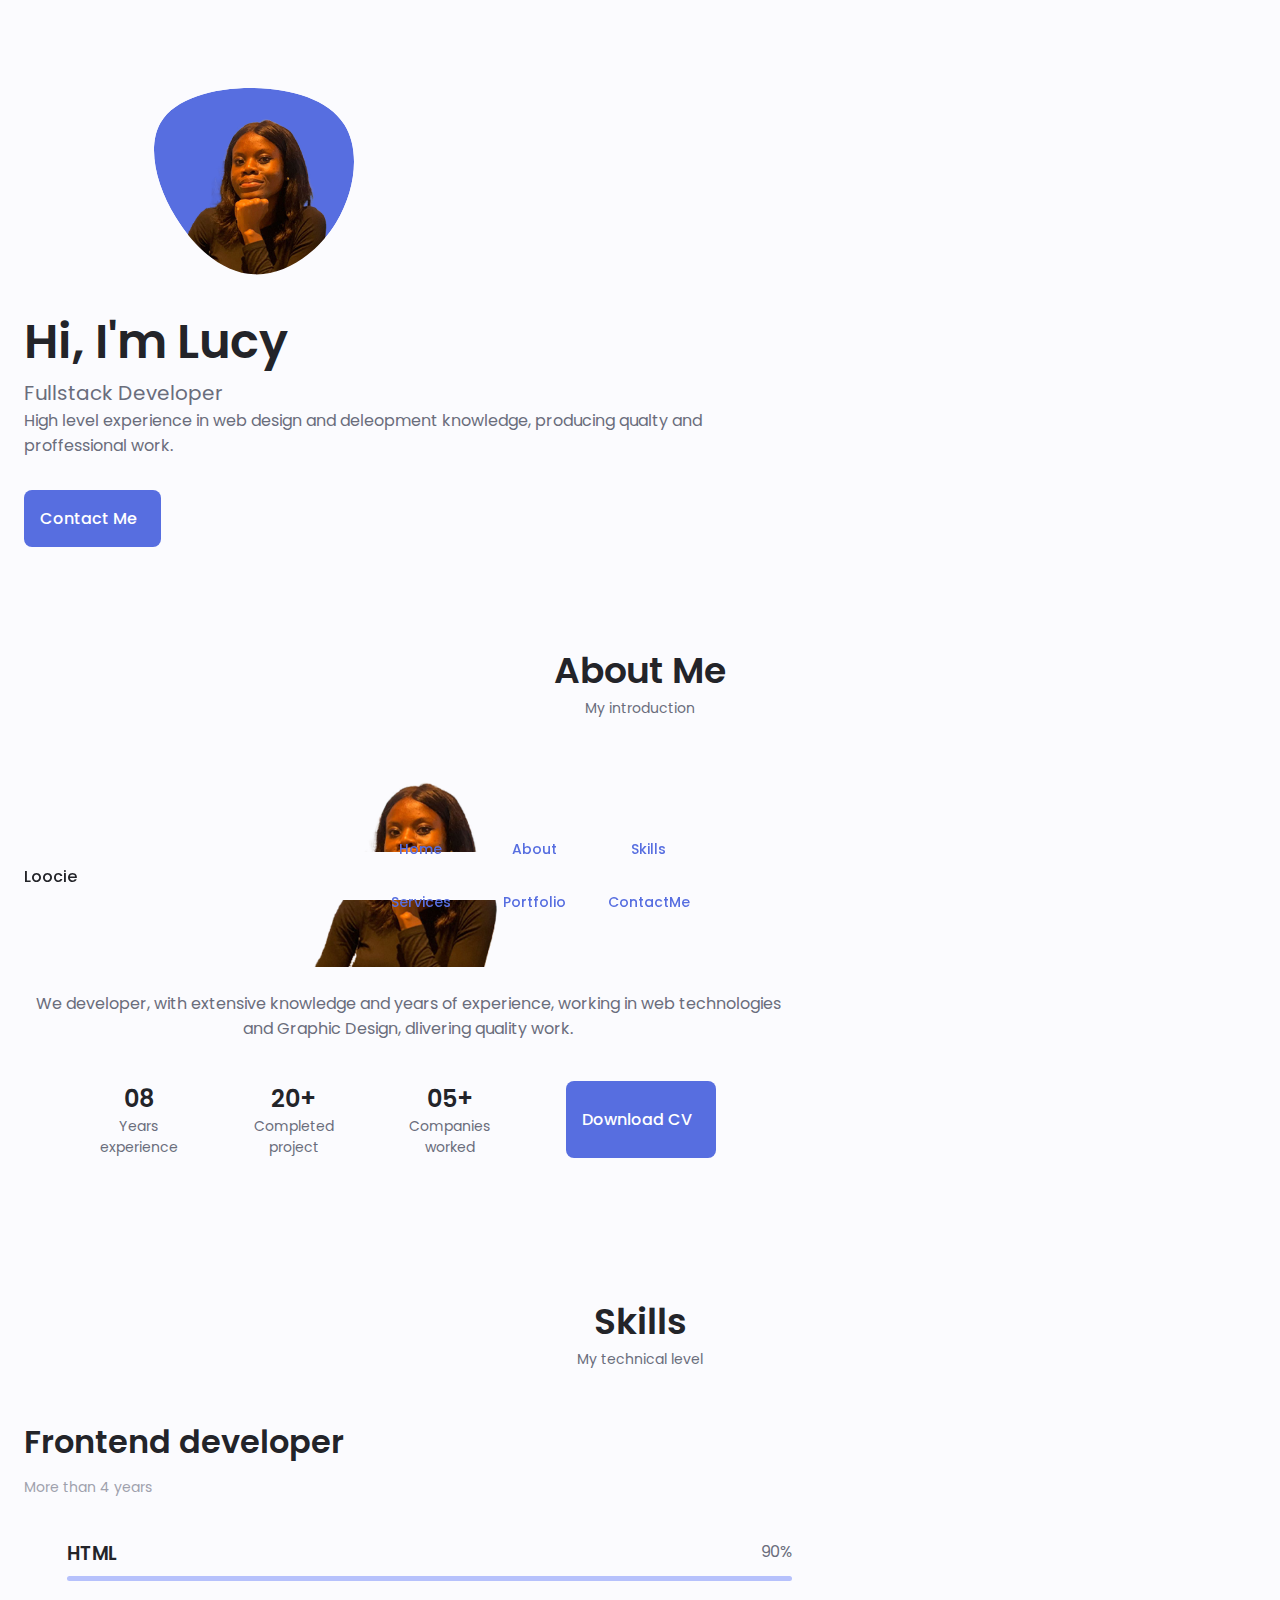
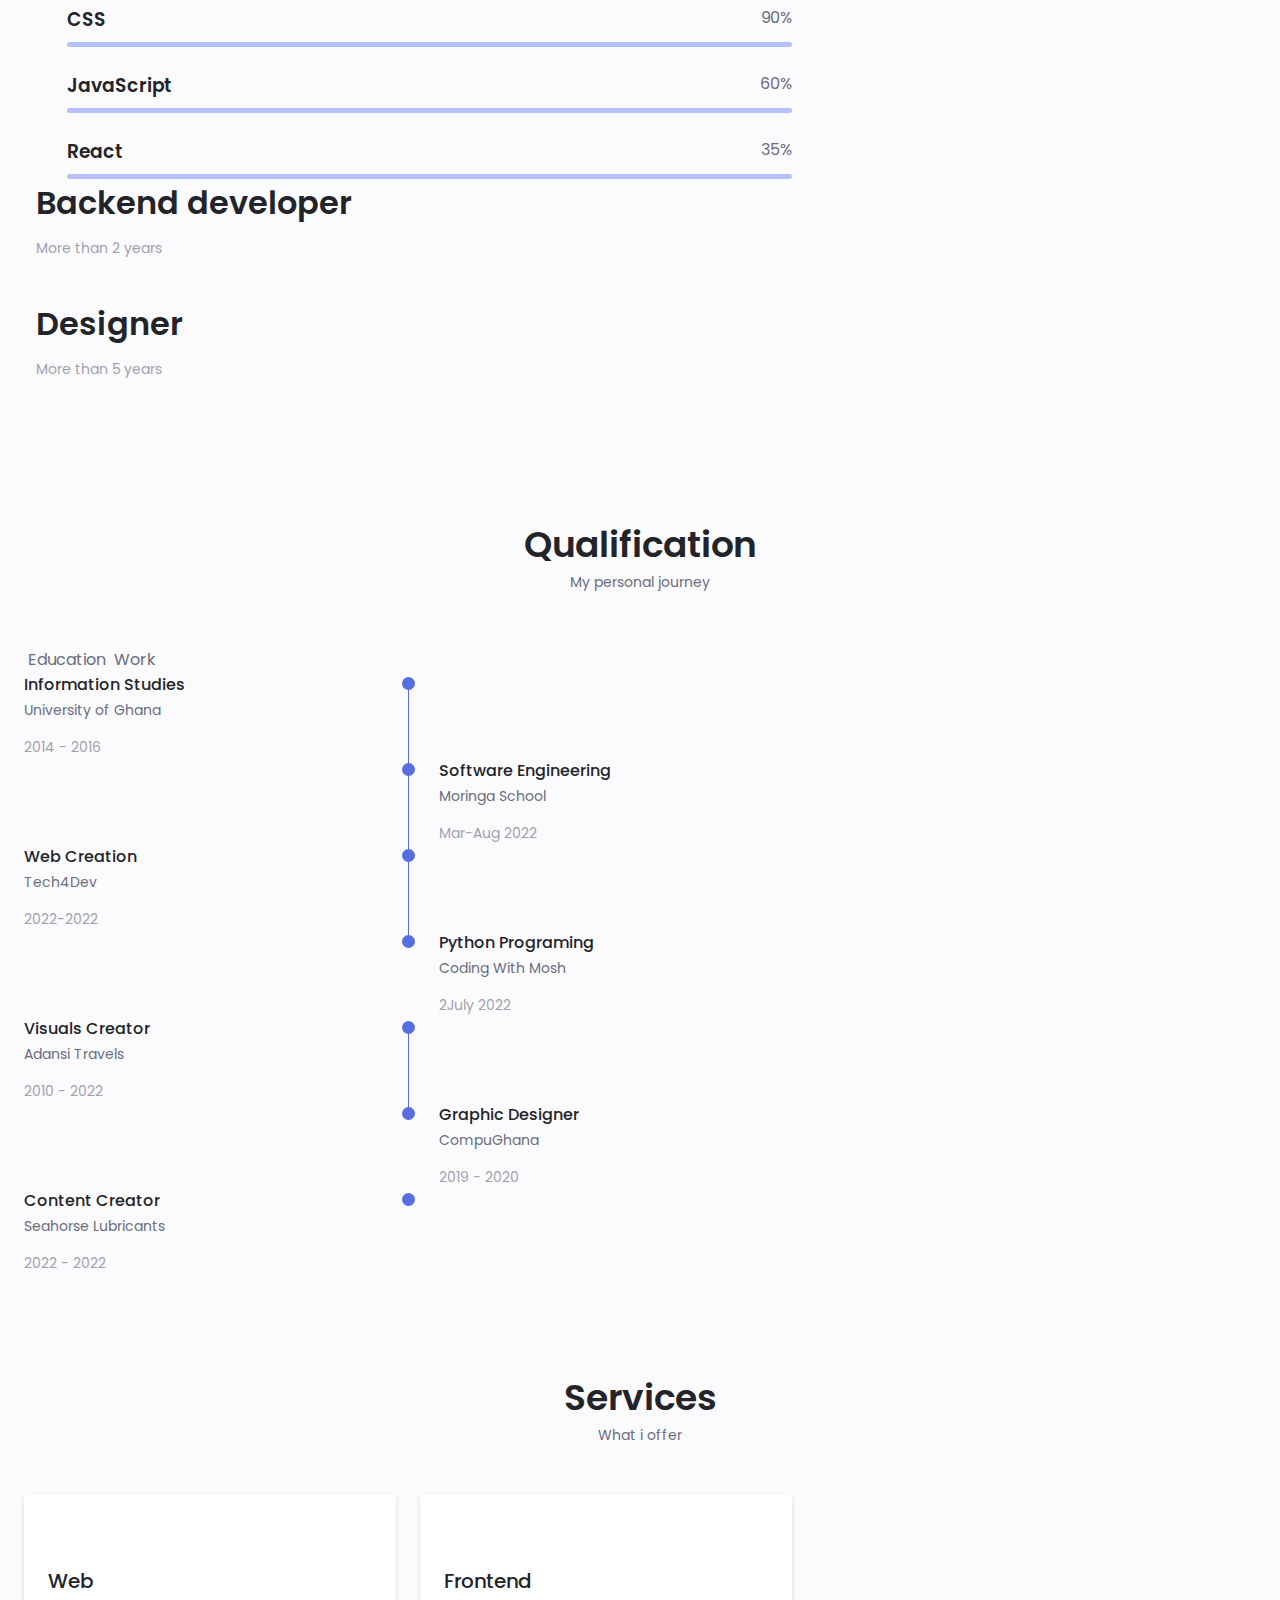
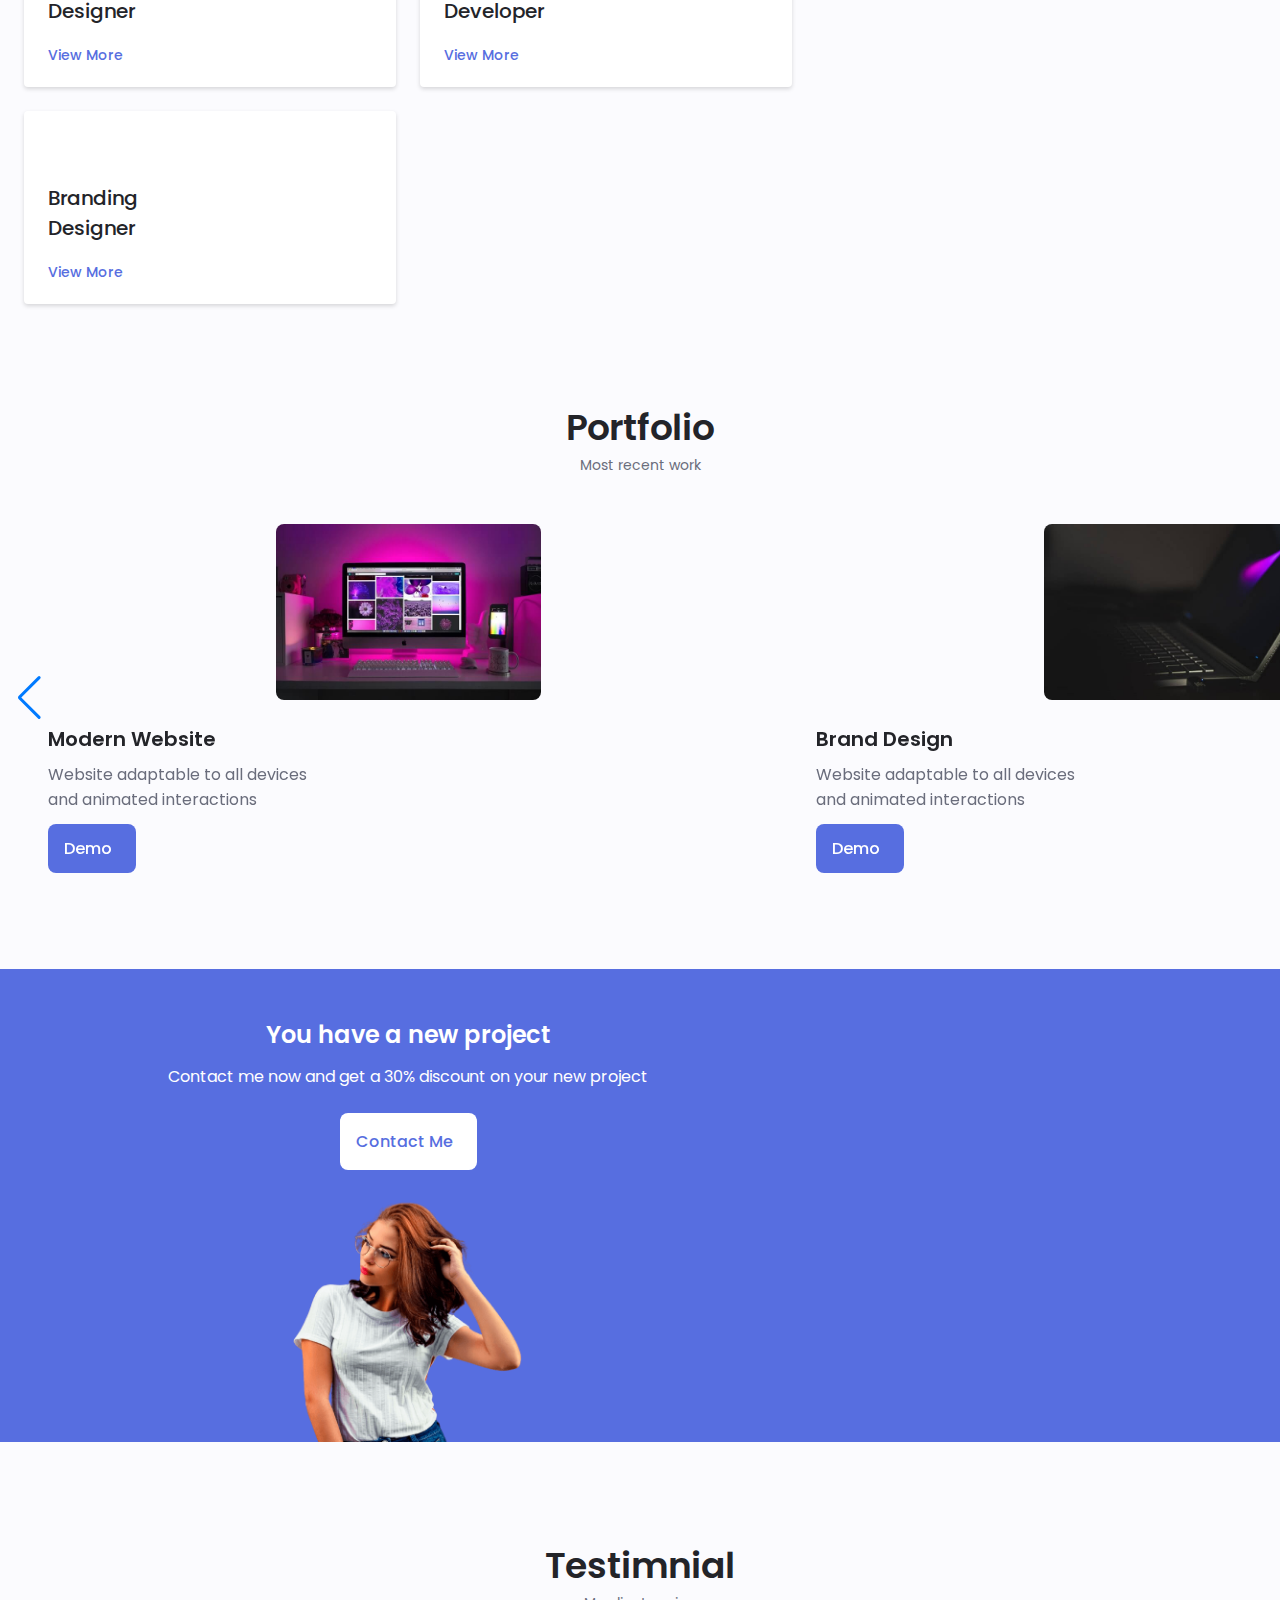
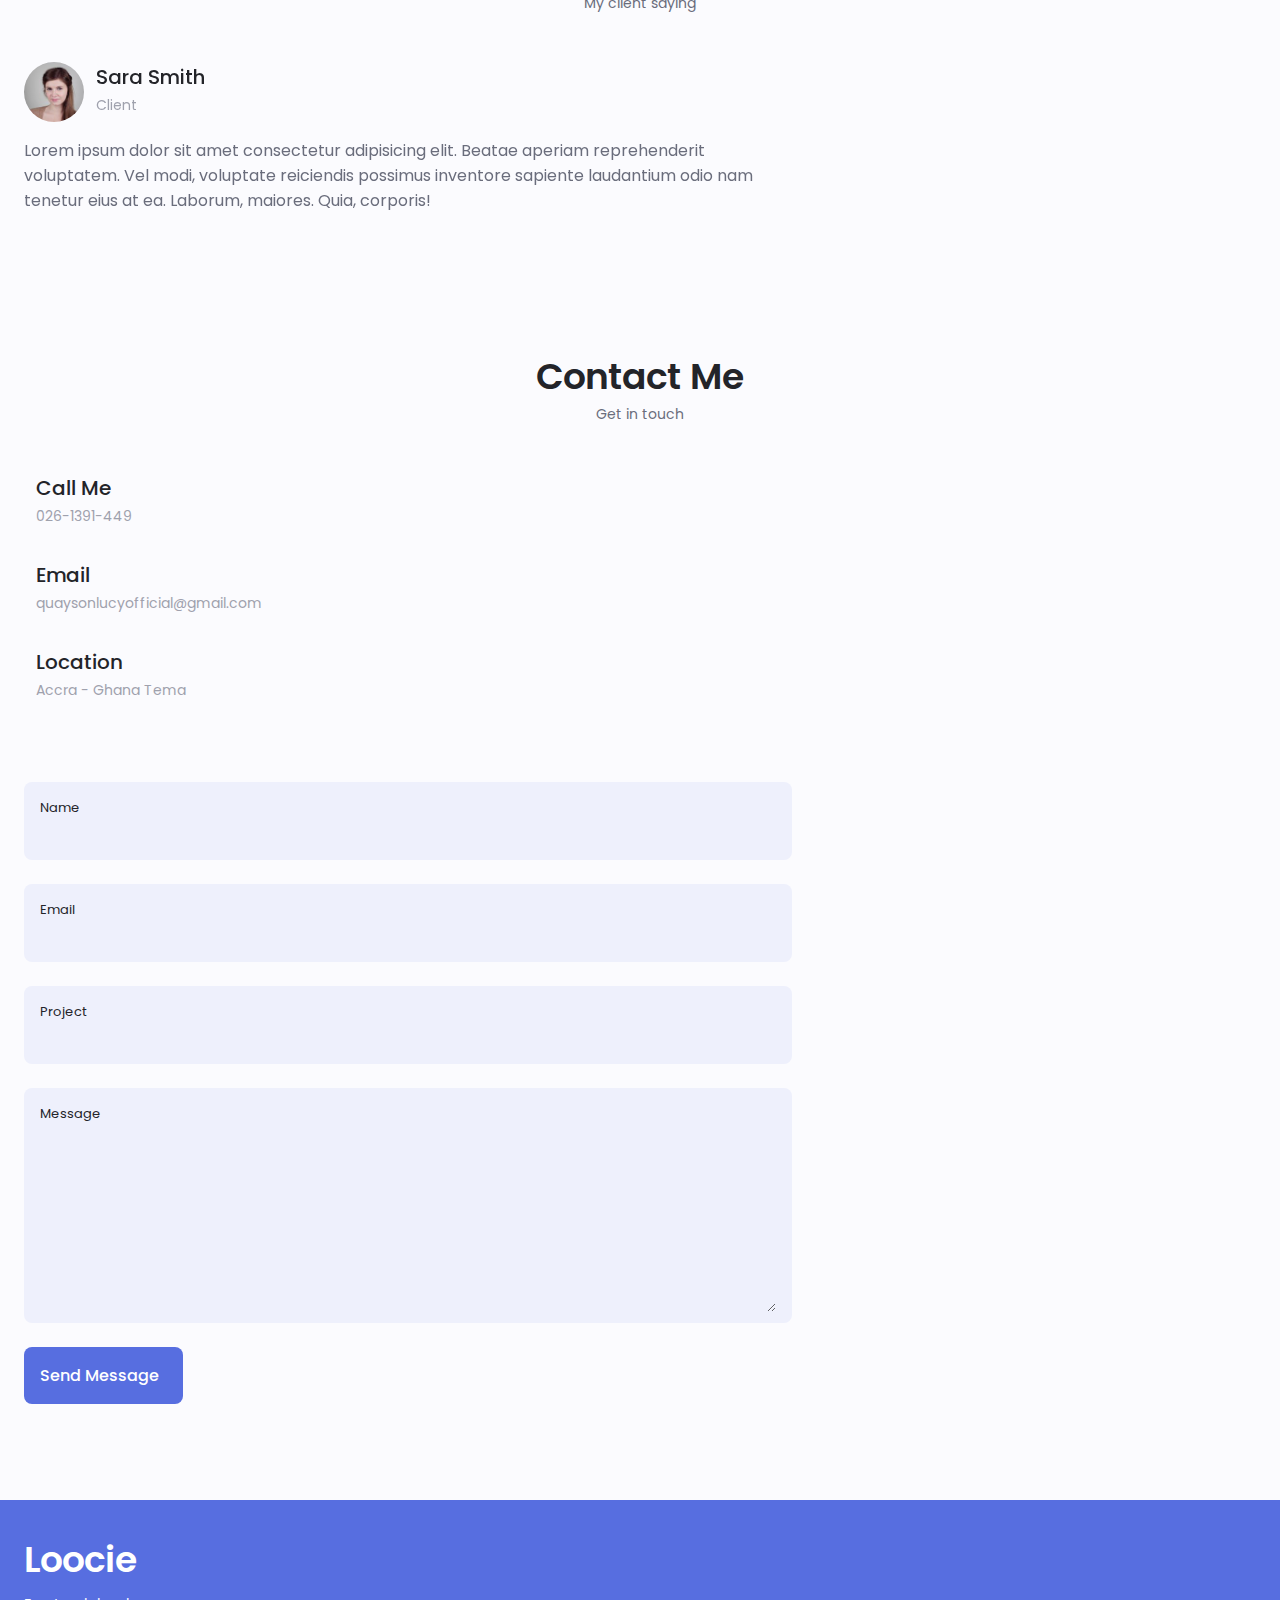
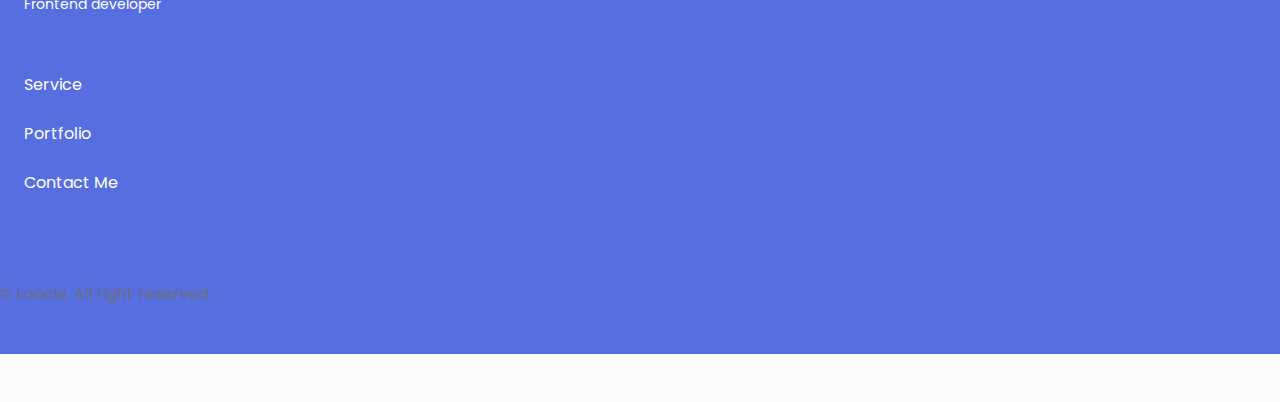
==== commit 9fda74ca: "CSS updates" ====
--- a/index.html
+++ b/index.html
@@ -36,28 +36,33 @@
                             <i class="uil uil-estate nav__icon"></i>Home
                         </a>
                     </li>
+
                     <li class="nav__item">
-                        <a href="#about" class="nav__link">
+                        <a href="#about" class="nav__link active-link">
                             <i class="uil uil-user nav__icon"></i> About
                         </a>
                     </li>
+
                     <li class="nav__item">
-                        <a href="#skills" class="nav__link">
+                        <a href="#skills" class="nav__link active-link">
                             <i class="uil uil-file-alt nav__icon"></i> Skills
                         </a>
                     </li>
+
                     <li class="nav__item">
-                        <a href="#services" class="nav__link">
+                        <a href="#services" class="nav__link active-link">
                             <i class="uil uil-briefcase-alt nav__icon"></i> Services
                         </a>
                     </li>
+
                     <li class="nav__item">
-                        <a href="#portfolio" class="nav__link">
+                        <a href="#portfolio" class="nav__link active-link">
                             <i class="uil uil-scenery nav__icon"></i> Portfolio
                         </a>
                     </li>
+
                     <li class="nav__item">
-                        <a href="#contact" class="nav__link">
+                        <a href="#contact" class="nav__link active-link">
                             <i class="uil uil-message nav__icon"></i> ContactMe
                         </a>
                     </li>
@@ -66,11 +71,12 @@
             </div>
 
             <div class="nav__btns">
-                <!-- Theme-change buttons -->
-                <i class="uil uil-moon change-theme" id="theme-button"></i>
-
-                <div class="nav__toggle" id="nav-toggle"></div>
-                <i class="uil uil-apps"></i>
+                <!-- Theme-change buttons
+                <i class="uil uil-moon change-theme" id="theme-button"></i> -->
+
+                <div class="nav__toggle" id="nav-toggle">
+                    <i class="uil uil-apps"></i>
+                </div>
             </div>
         </nav>
     </header>
@@ -499,7 +505,6 @@
                         </div>
                     </div>
                 </div>
-            </div>
             </div>
         </section>
 
@@ -906,7 +911,7 @@
     <script src="assets/js/swiper-bundle.min.js"></script>
 
     <!--==================== MAIN JS ====================-->
-    <script src=""></script>
+    <script src="assets/js/main.js"></script>
 </body>
 
 </html>--- a/assets/css/style.css
+++ b/assets/css/style.css
@@ -218,7 +218,7 @@
         position: fixed;
         bottom: -100%;
         left: 0;
-        width: 100px;
+        width: 100%;
         background-color: var(--body-color);
         padding: 2rem 1.5rem 4rem;
         box-shadow: 0 -1px 4px rgba(0, 0, 0, .15);
